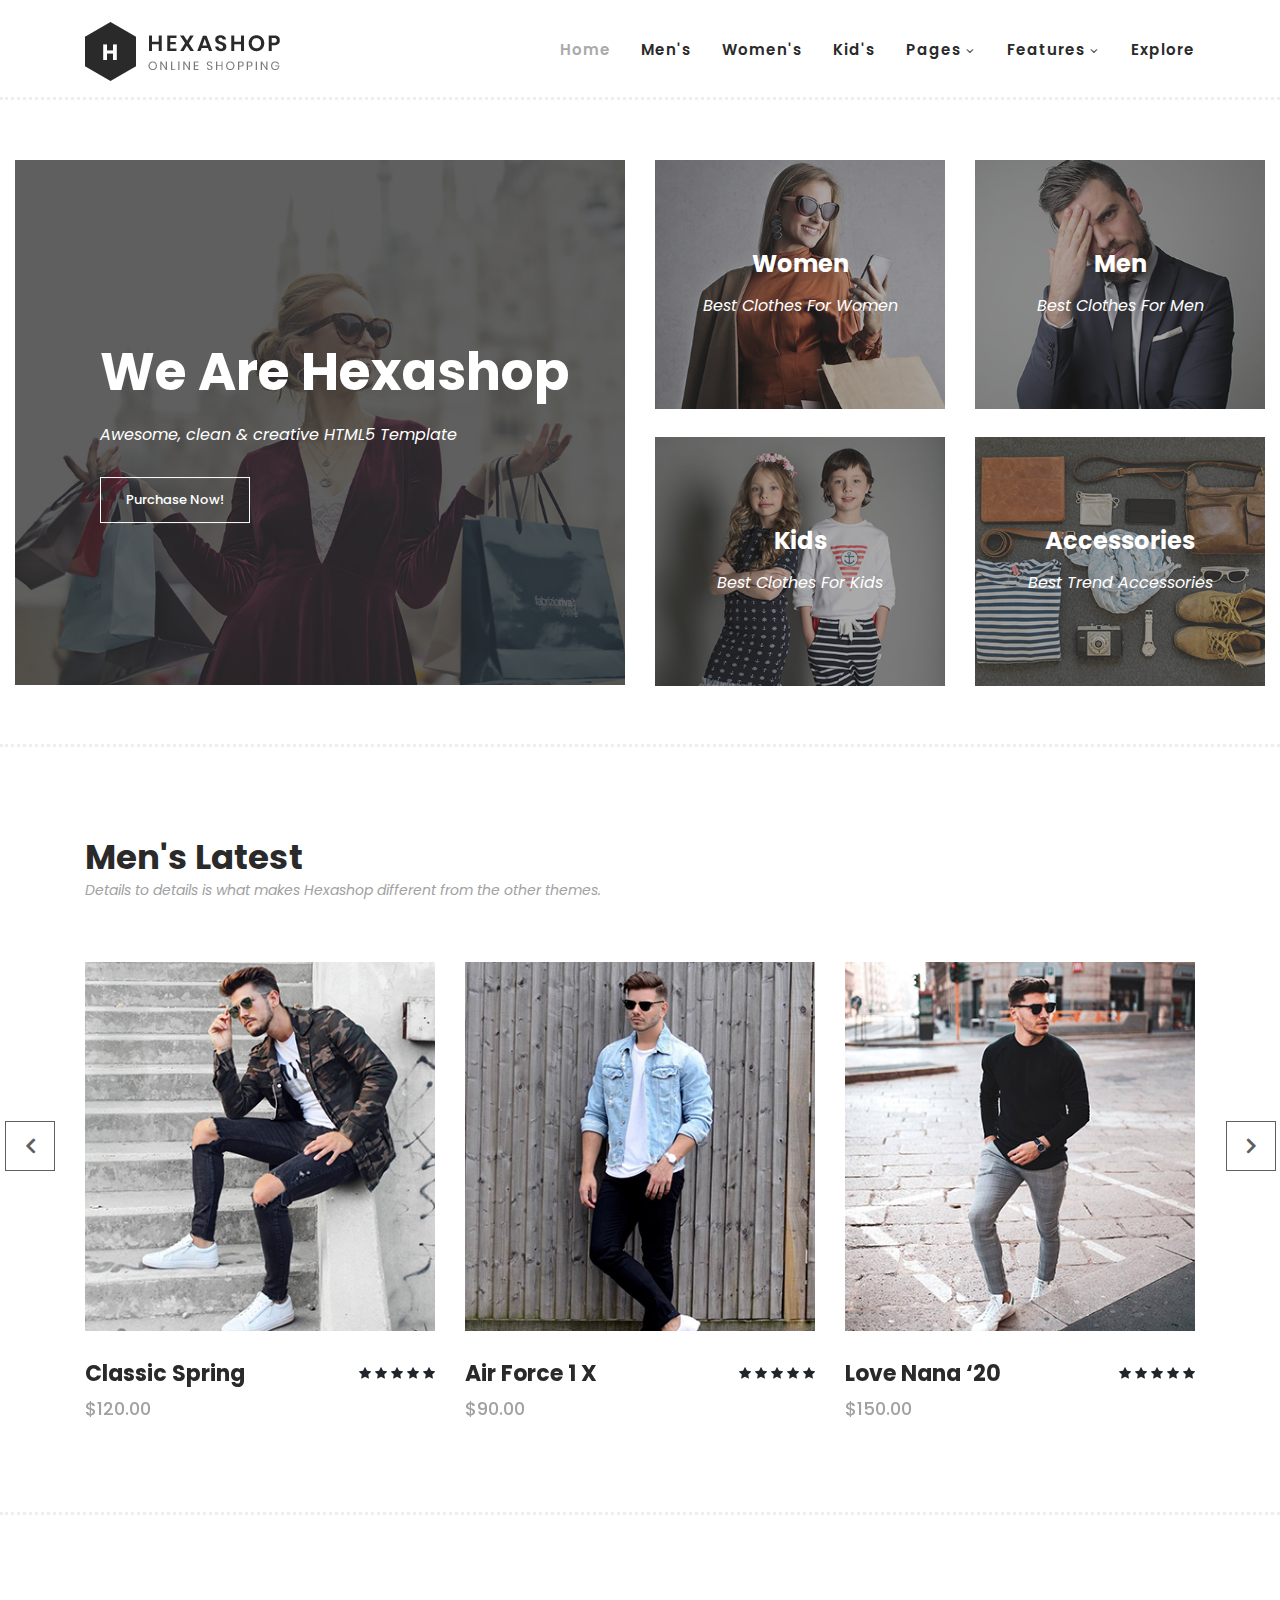
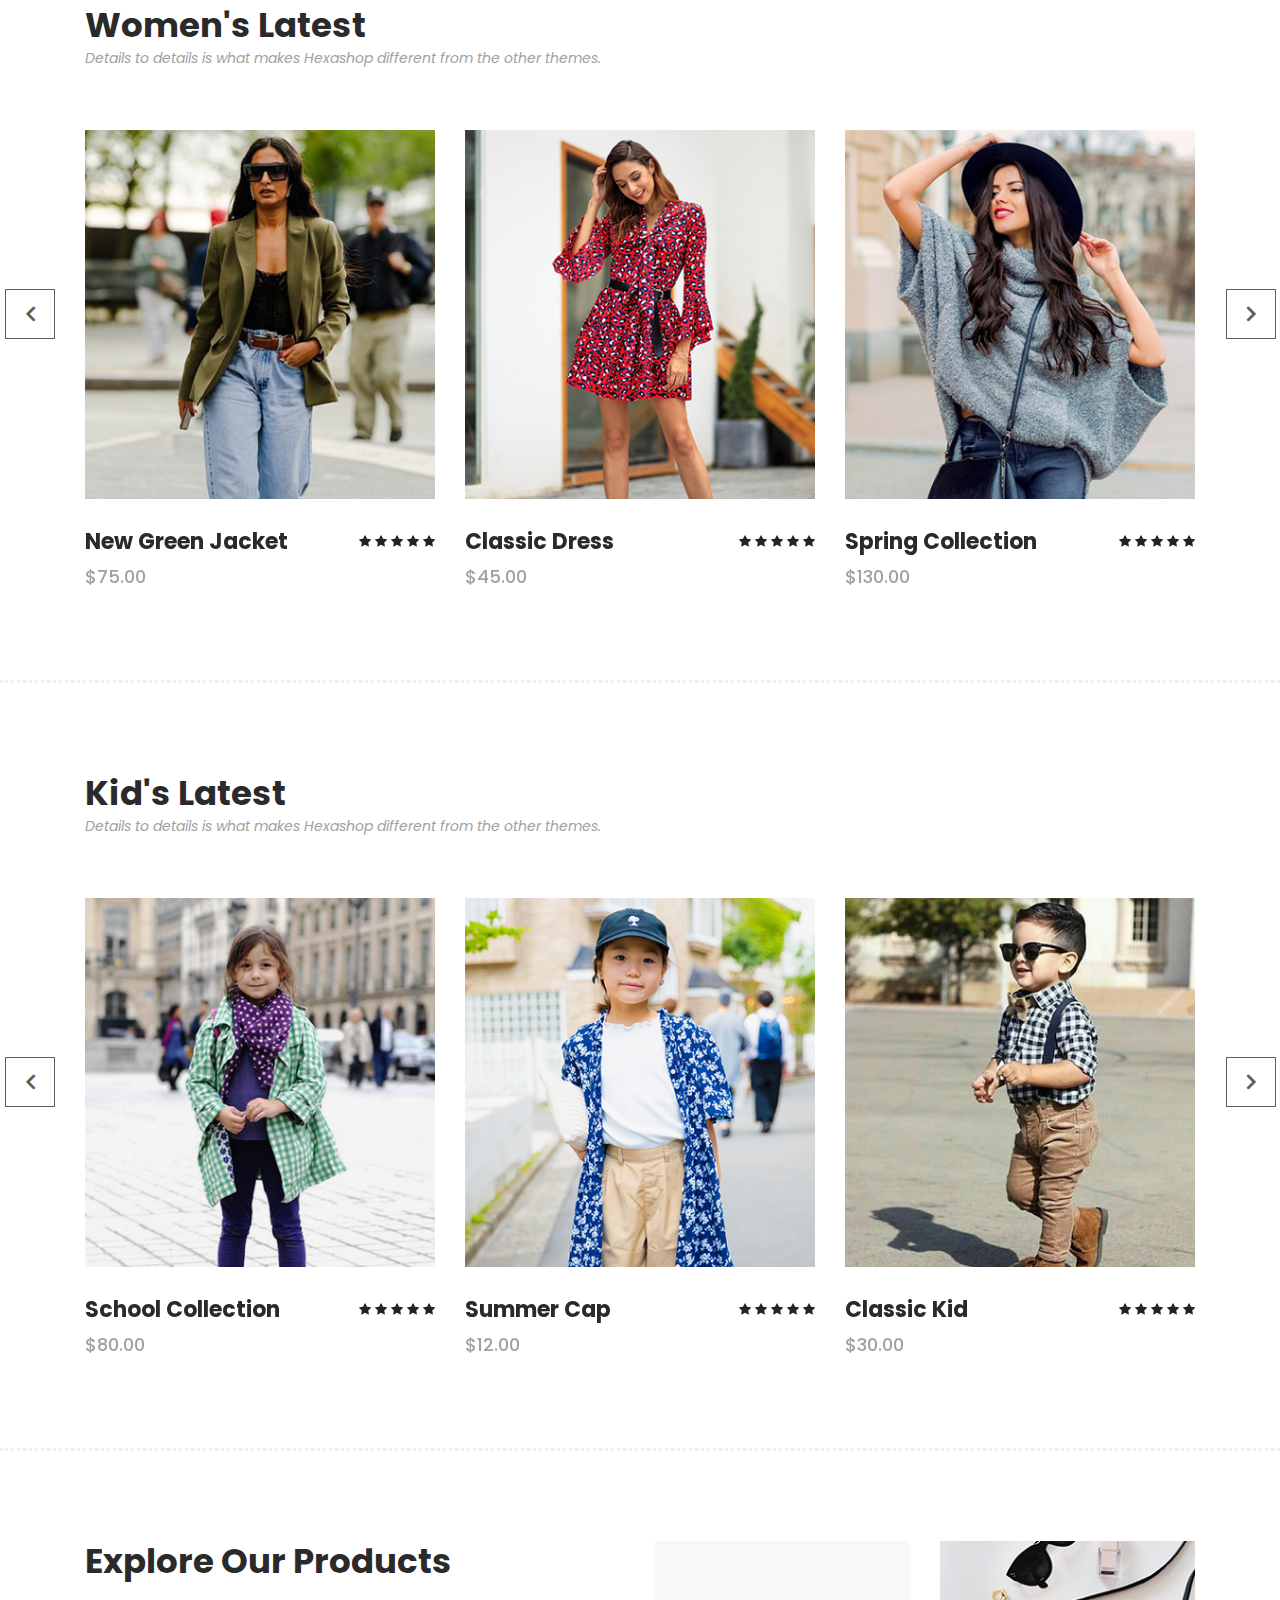
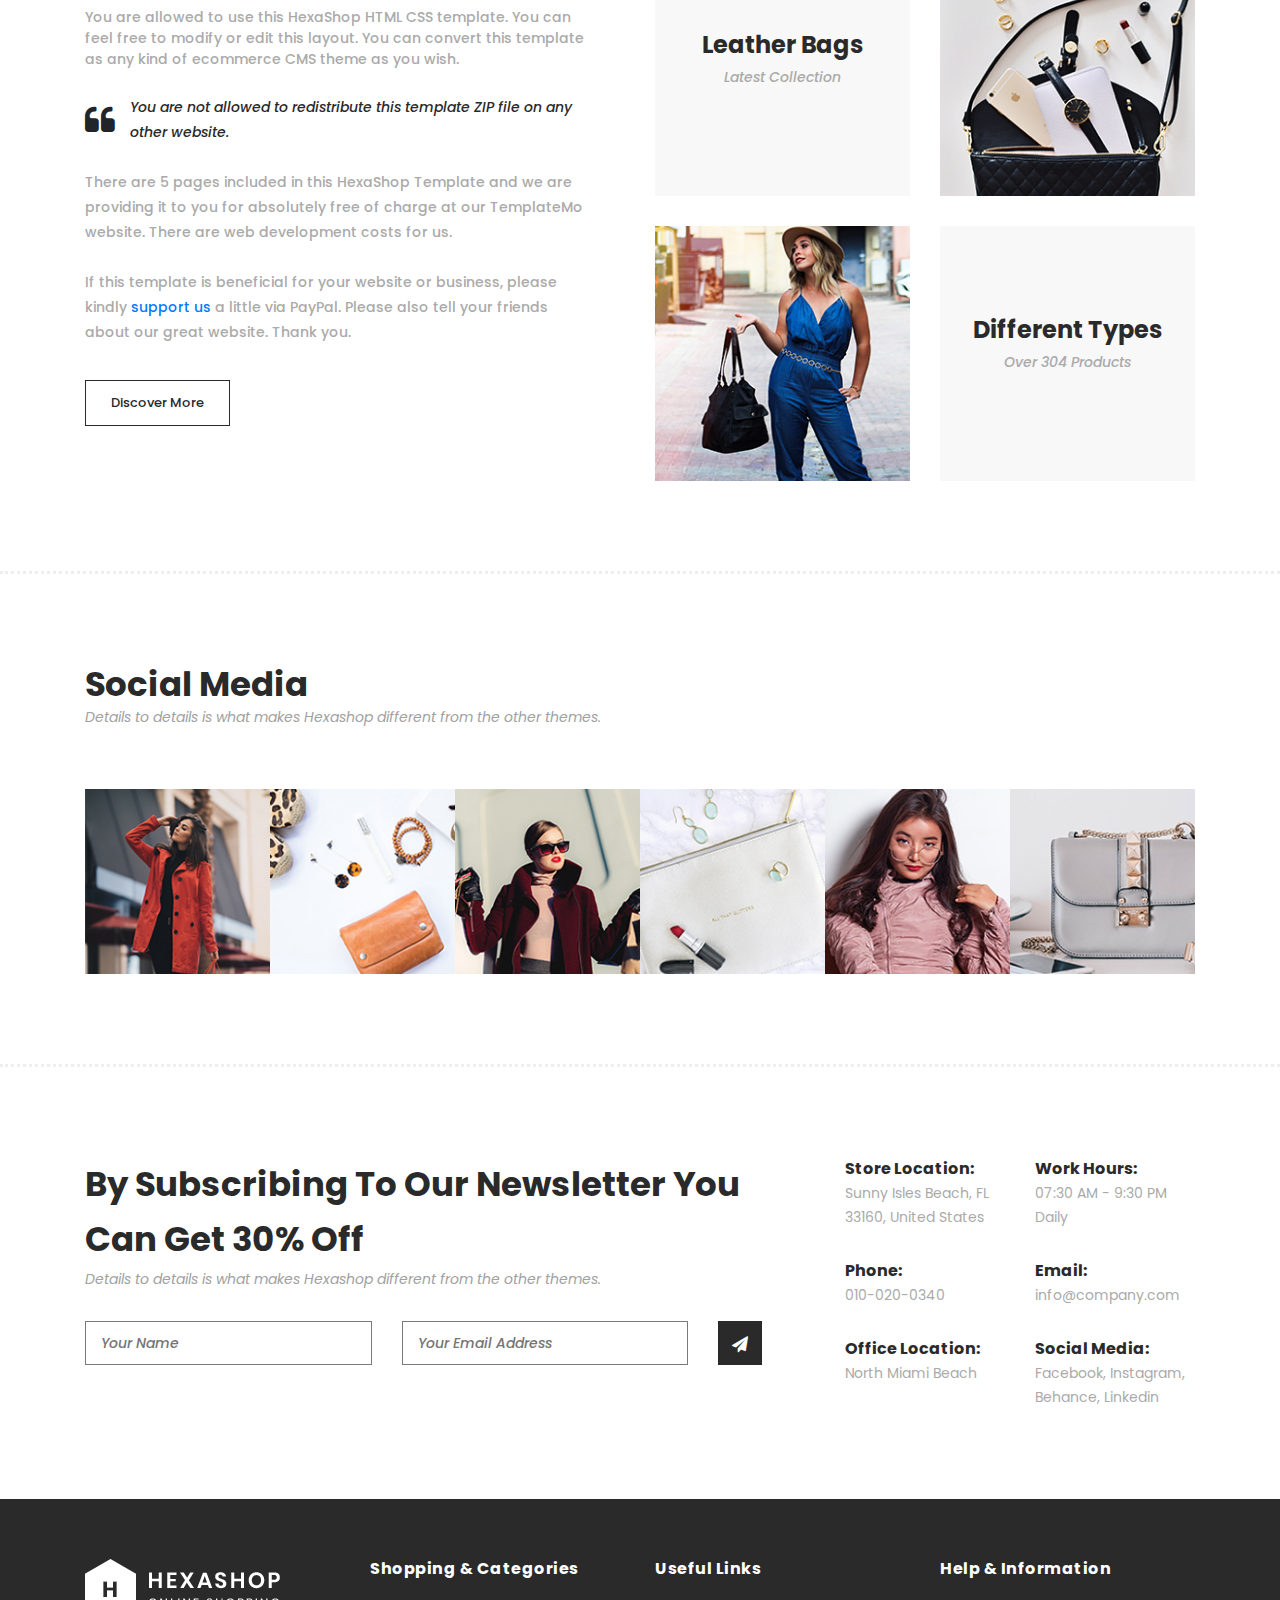
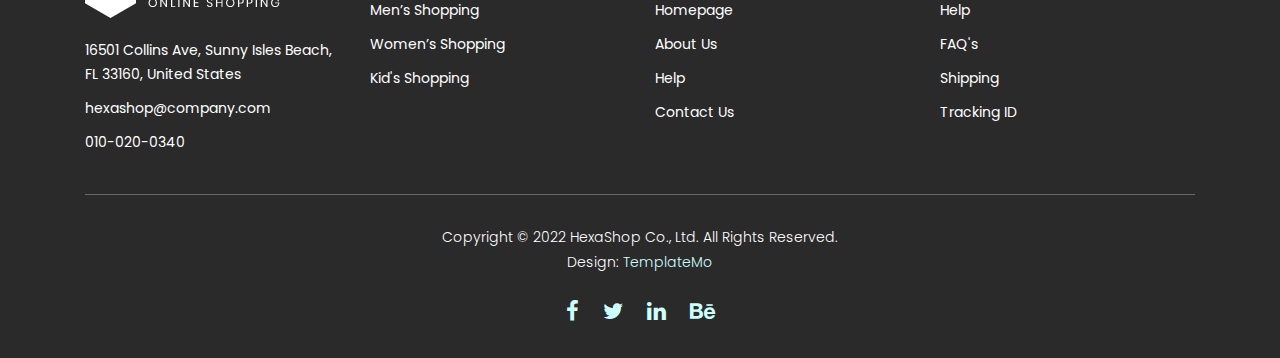
==== templates/index.html @ 91d358ad "ADD FILE FIRST" ====
<!DOCTYPE html>
<html lang="en">

    <head>

    <meta charset="utf-8">
    <meta name="viewport" content="width=device-width, initial-scale=1, shrink-to-fit=no">
    <meta name="description" content="">
    <meta name="author" content="">
    <link href="https://fonts.googleapis.com/css?family=Poppins:100,200,300,400,500,600,700,800,900&display=swap" rel="stylesheet">

    <title>Hexashop Ecommerce HTML CSS Template</title>


    <!-- Additional CSS Files -->
    <link rel="stylesheet" type="text/css" href="assets/css/bootstrap.min.css">

    <link rel="stylesheet" type="text/css" href="assets/css/font-awesome.css">

    <link rel="stylesheet" href="assets/css/templatemo-hexashop.css">

    <link rel="stylesheet" href="assets/css/owl-carousel.css">
    <link rel="stylesheet" href="assets/css/lightbox.css">

    </head>
    
    <body>
    
    <!-- ***** Preloader Start ***** -->
    <div id="preloader">
        <div class="jumper">
            <div></div>
            <div></div>
            <div></div>
        </div>
    </div>  
    <!-- ***** Preloader End ***** -->
    
    
    <!-- ***** Header Area Start ***** -->
    <header class="header-area header-sticky">
        <div class="container">
            <div class="row">
                <div class="col-12">
                    <nav class="main-nav">
                        <!-- ***** Logo Start ***** -->
                        <a href="index.html" class="logo">
                            <img src="assets/images/logo.png">
                        </a>
                        <!-- ***** Logo End ***** -->
                        <!-- ***** Menu Start ***** -->
                        <ul class="nav">
                            <li class="scroll-to-section"><a href="#top" class="active">Home</a></li>
                            <li class="scroll-to-section"><a href="#men">Men's</a></li>
                            <li class="scroll-to-section"><a href="#women">Women's</a></li>
                            <li class="scroll-to-section"><a href="#kids">Kid's</a></li>
                            <li class="submenu">
                                <a href="javascript:;">Pages</a>
                                <ul>
                                    <li><a href="about.html">About Us</a></li>
                                    <li><a href="products.html">Products</a></li>
                                    <li><a href="single-product.html">Single Product</a></li>
                                    <li><a href="contact.html">Contact Us</a></li>
                                </ul>
                            </li>
                            <li class="submenu">
                                <a href="javascript:;">Features</a>
                                <ul>
                                    <li><a href="#">Features Page 1</a></li>
                                    <li><a href="#">Features Page 2</a></li>
                                    <li><a href="#">Features Page 3</a></li>
                                    <li><a rel="nofollow" href="https://templatemo.com/page/4" target="_blank">Template Page 4</a></li>
                                </ul>
                            </li>
                            <li class="scroll-to-section"><a href="#explore">Explore</a></li>
                        </ul>        
                        <a class='menu-trigger'>
                            <span>Menu</span>
                        </a>
                        <!-- ***** Menu End ***** -->
                    </nav>
                </div>
            </div>
        </div>
    </header>
    <!-- ***** Header Area End ***** -->

    <!-- ***** Main Banner Area Start ***** -->
    <div class="main-banner" id="top">
        <div class="container-fluid">
            <div class="row">
                <div class="col-lg-6">
                    <div class="left-content">
                        <div class="thumb">
                            <div class="inner-content">
                                <h4>We Are Hexashop</h4>
                                <span>Awesome, clean &amp; creative HTML5 Template</span>
                                <div class="main-border-button">
                                    <a href="#">Purchase Now!</a>
                                </div>
                            </div>
                            <img src="assets/images/left-banner-image.jpg" alt="">
                        </div>
                    </div>
                </div>
                <div class="col-lg-6">
                    <div class="right-content">
                        <div class="row">
                            <div class="col-lg-6">
                                <div class="right-first-image">
                                    <div class="thumb">
                                        <div class="inner-content">
                                            <h4>Women</h4>
                                            <span>Best Clothes For Women</span>
                                        </div>
                                        <div class="hover-content">
                                            <div class="inner">
                                                <h4>Women</h4>
                                                <p>Lorem ipsum dolor sit amet, conservisii ctetur adipiscing elit incid.</p>
                                                <div class="main-border-button">
                                                    <a href="#">Discover More</a>
                                                </div>
                                            </div>
                                        </div>
                                        <img src="assets/images/baner-right-image-01.jpg">
                                    </div>
                                </div>
                            </div>
                            <div class="col-lg-6">
                                <div class="right-first-image">
                                    <div class="thumb">
                                        <div class="inner-content">
                                            <h4>Men</h4>
                                            <span>Best Clothes For Men</span>
                                        </div>
                                        <div class="hover-content">
                                            <div class="inner">
                                                <h4>Men</h4>
                                                <p>Lorem ipsum dolor sit amet, conservisii ctetur adipiscing elit incid.</p>
                                                <div class="main-border-button">
                                                    <a href="#">Discover More</a>
                                                </div>
                                            </div>
                                        </div>
                                        <img src="assets/images/baner-right-image-02.jpg">
                                    </div>
                                </div>
                            </div>
                            <div class="col-lg-6">
                                <div class="right-first-image">
                                    <div class="thumb">
                                        <div class="inner-content">
                                            <h4>Kids</h4>
                                            <span>Best Clothes For Kids</span>
                                        </div>
                                        <div class="hover-content">
                                            <div class="inner">
                                                <h4>Kids</h4>
                                                <p>Lorem ipsum dolor sit amet, conservisii ctetur adipiscing elit incid.</p>
                                                <div class="main-border-button">
                                                    <a href="#">Discover More</a>
                                                </div>
                                            </div>
                                        </div>
                                        <img src="assets/images/baner-right-image-03.jpg">
                                    </div>
                                </div>
                            </div>
                            <div class="col-lg-6">
                                <div class="right-first-image">
                                    <div class="thumb">
                                        <div class="inner-content">
                                            <h4>Accessories</h4>
                                            <span>Best Trend Accessories</span>
                                        </div>
                                        <div class="hover-content">
                                            <div class="inner">
                                                <h4>Accessories</h4>
                                                <p>Lorem ipsum dolor sit amet, conservisii ctetur adipiscing elit incid.</p>
                                                <div class="main-border-button">
                                                    <a href="#">Discover More</a>
                                                </div>
                                            </div>
                                        </div>
                                        <img src="assets/images/baner-right-image-04.jpg">
                                    </div>
                                </div>
                            </div>
                        </div>
                    </div>
                </div>
            </div>
        </div>
    </div>
    <!-- ***** Main Banner Area End ***** -->

    <!-- ***** Men Area Starts ***** -->
    <section class="section" id="men">
        <div class="container">
            <div class="row">
                <div class="col-lg-6">
                    <div class="section-heading">
                        <h2>Men's Latest</h2>
                        <span>Details to details is what makes Hexashop different from the other themes.</span>
                    </div>
                </div>
            </div>
        </div>
        <div class="container">
            <div class="row">
                <div class="col-lg-12">
                    <div class="men-item-carousel">
                        <div class="owl-men-item owl-carousel">
                            <div class="item">
                                <div class="thumb">
                                    <div class="hover-content">
                                        <ul>
                                            <li><a href="single-product.html"><i class="fa fa-eye"></i></a></li>
                                            <li><a href="single-product.html"><i class="fa fa-star"></i></a></li>
                                            <li><a href="single-product.html"><i class="fa fa-shopping-cart"></i></a></li>
                                        </ul>
                                    </div>
                                    <img src="assets/images/men-01.jpg" alt="">
                                </div>
                                <div class="down-content">
                                    <h4>Classic Spring</h4>
                                    <span>$120.00</span>
                                    <ul class="stars">
                                        <li><i class="fa fa-star"></i></li>
                                        <li><i class="fa fa-star"></i></li>
                                        <li><i class="fa fa-star"></i></li>
                                        <li><i class="fa fa-star"></i></li>
                                        <li><i class="fa fa-star"></i></li>
                                    </ul>
                                </div>
                            </div>
                            <div class="item">
                                <div class="thumb">
                                    <div class="hover-content">
                                        <ul>
                                            <li><a href="single-product.html"><i class="fa fa-eye"></i></a></li>
                                            <li><a href="single-product.html"><i class="fa fa-star"></i></a></li>
                                            <li><a href="single-product.html"><i class="fa fa-shopping-cart"></i></a></li>
                                        </ul>
                                    </div>
                                    <img src="assets/images/men-02.jpg" alt="">
                                </div>
                                <div class="down-content">
                                    <h4>Air Force 1 X</h4>
                                    <span>$90.00</span>
                                    <ul class="stars">
                                        <li><i class="fa fa-star"></i></li>
                                        <li><i class="fa fa-star"></i></li>
                                        <li><i class="fa fa-star"></i></li>
                                        <li><i class="fa fa-star"></i></li>
                                        <li><i class="fa fa-star"></i></li>
                                    </ul>
                                </div>
                            </div>
                            <div class="item">
                                <div class="thumb">
                                    <div class="hover-content">
                                        <ul>
                                            <li><a href="single-product.html"><i class="fa fa-eye"></i></a></li>
                                            <li><a href="single-product.html"><i class="fa fa-star"></i></a></li>
                                            <li><a href="single-product.html"><i class="fa fa-shopping-cart"></i></a></li>
                                        </ul>
                                    </div>
                                    <img src="assets/images/men-03.jpg" alt="">
                                </div>
                                <div class="down-content">
                                    <h4>Love Nana ‘20</h4>
                                    <span>$150.00</span>
                                    <ul class="stars">
                                        <li><i class="fa fa-star"></i></li>
                                        <li><i class="fa fa-star"></i></li>
                                        <li><i class="fa fa-star"></i></li>
                                        <li><i class="fa fa-star"></i></li>
                                        <li><i class="fa fa-star"></i></li>
                                    </ul>
                                </div>
                            </div>
                            <div class="item">
                                <div class="thumb">
                                    <div class="hover-content">
                                        <ul>
                                            <li><a href="single-product.html"><i class="fa fa-eye"></i></a></li>
                                            <li><a href="single-product.html"><i class="fa fa-star"></i></a></li>
                                            <li><a href="single-product.html"><i class="fa fa-shopping-cart"></i></a></li>
                                        </ul>
                                    </div>
                                    <img src="assets/images/men-01.jpg" alt="">
                                </div>
                                <div class="down-content">
                                    <h4>Classic Spring</h4>
                                    <span>$120.00</span>
                                    <ul class="stars">
                                        <li><i class="fa fa-star"></i></li>
                                        <li><i class="fa fa-star"></i></li>
                                        <li><i class="fa fa-star"></i></li>
                                        <li><i class="fa fa-star"></i></li>
                                        <li><i class="fa fa-star"></i></li>
                                    </ul>
                                </div>
                            </div>
                        </div>
                    </div>
                </div>
            </div>
        </div>
    </section>
    <!-- ***** Men Area Ends ***** -->

    <!-- ***** Women Area Starts ***** -->
    <section class="section" id="women">
        <div class="container">
            <div class="row">
                <div class="col-lg-6">
                    <div class="section-heading">
                        <h2>Women's Latest</h2>
                        <span>Details to details is what makes Hexashop different from the other themes.</span>
                    </div>
                </div>
            </div>
        </div>
        <div class="container">
            <div class="row">
                <div class="col-lg-12">
                    <div class="women-item-carousel">
                        <div class="owl-women-item owl-carousel">
                            <div class="item">
                                <div class="thumb">
                                    <div class="hover-content">
                                        <ul>
                                            <li><a href="single-product.html"><i class="fa fa-eye"></i></a></li>
                                            <li><a href="single-product.html"><i class="fa fa-star"></i></a></li>
                                            <li><a href="single-product.html"><i class="fa fa-shopping-cart"></i></a></li>
                                        </ul>
                                    </div>
                                    <img src="assets/images/women-01.jpg" alt="">
                                </div>
                                <div class="down-content">
                                    <h4>New Green Jacket</h4>
                                    <span>$75.00</span>
                                    <ul class="stars">
                                        <li><i class="fa fa-star"></i></li>
                                        <li><i class="fa fa-star"></i></li>
                                        <li><i class="fa fa-star"></i></li>
                                        <li><i class="fa fa-star"></i></li>
                                        <li><i class="fa fa-star"></i></li>
                                    </ul>
                                </div>
                            </div>
                            <div class="item">
                                <div class="thumb">
                                    <div class="hover-content">
                                        <ul>
                                            <li><a href="single-product.html"><i class="fa fa-eye"></i></a></li>
                                            <li><a href="single-product.html"><i class="fa fa-star"></i></a></li>
                                            <li><a href="single-product.html"><i class="fa fa-shopping-cart"></i></a></li>
                                        </ul>
                                    </div>
                                    <img src="assets/images/women-02.jpg" alt="">
                                </div>
                                <div class="down-content">
                                    <h4>Classic Dress</h4>
                                    <span>$45.00</span>
                                    <ul class="stars">
                                        <li><i class="fa fa-star"></i></li>
                                        <li><i class="fa fa-star"></i></li>
                                        <li><i class="fa fa-star"></i></li>
                                        <li><i class="fa fa-star"></i></li>
                                        <li><i class="fa fa-star"></i></li>
                                    </ul>
                                </div>
                            </div>
                            <div class="item">
                                <div class="thumb">
                                    <div class="hover-content">
                                        <ul>
                                            <li><a href="single-product.html"><i class="fa fa-eye"></i></a></li>
                                            <li><a href="single-product.html"><i class="fa fa-star"></i></a></li>
                                            <li><a href="single-product.html"><i class="fa fa-shopping-cart"></i></a></li>
                                        </ul>
                                    </div>
                                    <img src="assets/images/women-03.jpg" alt="">
                                </div>
                                <div class="down-content">
                                    <h4>Spring Collection</h4>
                                    <span>$130.00</span>
                                    <ul class="stars">
                                        <li><i class="fa fa-star"></i></li>
                                        <li><i class="fa fa-star"></i></li>
                                        <li><i class="fa fa-star"></i></li>
                                        <li><i class="fa fa-star"></i></li>
                                        <li><i class="fa fa-star"></i></li>
                                    </ul>
                                </div>
                            </div>
                            <div class="item">
                                <div class="thumb">
                                    <div class="hover-content">
                                        <ul>
                                            <li><a href="single-product.html"><i class="fa fa-eye"></i></a></li>
                                            <li><a href="single-product.html"><i class="fa fa-star"></i></a></li>
                                            <li><a href="single-product.html"><i class="fa fa-shopping-cart"></i></a></li>
                                        </ul>
                                    </div>
                                    <img src="assets/images/women-01.jpg" alt="">
                                </div>
                                <div class="down-content">
                                    <h4>Classic Spring</h4>
                                    <span>$120.00</span>
                                    <ul class="stars">
                                        <li><i class="fa fa-star"></i></li>
                                        <li><i class="fa fa-star"></i></li>
                                        <li><i class="fa fa-star"></i></li>
                                        <li><i class="fa fa-star"></i></li>
                                        <li><i class="fa fa-star"></i></li>
                                    </ul>
                                </div>
                            </div>
                        </div>
                    </div>
                </div>
            </div>
        </div>
    </section>
    <!-- ***** Women Area Ends ***** -->

    <!-- ***** Kids Area Starts ***** -->
    <section class="section" id="kids">
        <div class="container">
            <div class="row">
                <div class="col-lg-6">
                    <div class="section-heading">
                        <h2>Kid's Latest</h2>
                        <span>Details to details is what makes Hexashop different from the other themes.</span>
                    </div>
                </div>
            </div>
        </div>
        <div class="container">
            <div class="row">
                <div class="col-lg-12">
                    <div class="kid-item-carousel">
                        <div class="owl-kid-item owl-carousel">
                            <div class="item">
                                <div class="thumb">
                                    <div class="hover-content">
                                        <ul>
                                            <li><a href="single-product.html"><i class="fa fa-eye"></i></a></li>
                                            <li><a href="single-product.html"><i class="fa fa-star"></i></a></li>
                                            <li><a href="single-product.html"><i class="fa fa-shopping-cart"></i></a></li>
                                        </ul>
                                    </div>
                                    <img src="assets/images/kid-01.jpg" alt="">
                                </div>
                                <div class="down-content">
                                    <h4>School Collection</h4>
                                    <span>$80.00</span>
                                    <ul class="stars">
                                        <li><i class="fa fa-star"></i></li>
                                        <li><i class="fa fa-star"></i></li>
                                        <li><i class="fa fa-star"></i></li>
                                        <li><i class="fa fa-star"></i></li>
                                        <li><i class="fa fa-star"></i></li>
                                    </ul>
                                </div>
                            </div>
                            <div class="item">
                                <div class="thumb">
                                    <div class="hover-content">
                                        <ul>
                                            <li><a href="single-product.html"><i class="fa fa-eye"></i></a></li>
                                            <li><a href="single-product.html"><i class="fa fa-star"></i></a></li>
                                            <li><a href="single-product.html"><i class="fa fa-shopping-cart"></i></a></li>
                                        </ul>
                                    </div>
                                    <img src="assets/images/kid-02.jpg" alt="">
                                </div>
                                <div class="down-content">
                                    <h4>Summer Cap</h4>
                                    <span>$12.00</span>
                                    <ul class="stars">
                                        <li><i class="fa fa-star"></i></li>
                                        <li><i class="fa fa-star"></i></li>
                                        <li><i class="fa fa-star"></i></li>
                                        <li><i class="fa fa-star"></i></li>
                                        <li><i class="fa fa-star"></i></li>
                                    </ul>
                                </div>
                            </div>
                            <div class="item">
                                <div class="thumb">
                                    <div class="hover-content">
                                        <ul>
                                            <li><a href="single-product.html"><i class="fa fa-eye"></i></a></li>
                                            <li><a href="single-product.html"><i class="fa fa-star"></i></a></li>
                                            <li><a href="single-product.html"><i class="fa fa-shopping-cart"></i></a></li>
                                        </ul>
                                    </div>
                                    <img src="assets/images/kid-03.jpg" alt="">
                                </div>
                                <div class="down-content">
                                    <h4>Classic Kid</h4>
                                    <span>$30.00</span>
                                    <ul class="stars">
                                        <li><i class="fa fa-star"></i></li>
                                        <li><i class="fa fa-star"></i></li>
                                        <li><i class="fa fa-star"></i></li>
                                        <li><i class="fa fa-star"></i></li>
                                        <li><i class="fa fa-star"></i></li>
                                    </ul>
                                </div>
                            </div>
                            <div class="item">
                                <div class="thumb">
                                    <div class="hover-content">
                                        <ul>
                                            <li><a href="single-product.html"><i class="fa fa-eye"></i></a></li>
                                            <li><a href="single-product.html"><i class="fa fa-star"></i></a></li>
                                            <li><a href="single-product.html"><i class="fa fa-shopping-cart"></i></a></li>
                                        </ul>
                                    </div>
                                    <img src="assets/images/kid-01.jpg" alt="">
                                </div>
                                <div class="down-content">
                                    <h4>Classic Spring</h4>
                                    <span>$120.00</span>
                                    <ul class="stars">
                                        <li><i class="fa fa-star"></i></li>
                                        <li><i class="fa fa-star"></i></li>
                                        <li><i class="fa fa-star"></i></li>
                                        <li><i class="fa fa-star"></i></li>
                                        <li><i class="fa fa-star"></i></li>
                                    </ul>
                                </div>
                            </div>
                        </div>
                    </div>
                </div>
            </div>
        </div>
    </section>
    <!-- ***** Kids Area Ends ***** -->

    <!-- ***** Explore Area Starts ***** -->
    <section class="section" id="explore">
        <div class="container">
            <div class="row">
                <div class="col-lg-6">
                    <div class="left-content">
                        <h2>Explore Our Products</h2>
                        <span>You are allowed to use this HexaShop HTML CSS template. You can feel free to modify or edit this layout. You can convert this template as any kind of ecommerce CMS theme as you wish.</span>
                        <div class="quote">
                            <i class="fa fa-quote-left"></i><p>You are not allowed to redistribute this template ZIP file on any other website.</p>
                        </div>
                        <p>There are 5 pages included in this HexaShop Template and we are providing it to you for absolutely free of charge at our TemplateMo website. There are web development costs for us.</p>
                        <p>If this template is beneficial for your website or business, please kindly <a rel="nofollow" href="https://paypal.me/templatemo" target="_blank">support us</a> a little via PayPal. Please also tell your friends about our great website. Thank you.</p>
                        <div class="main-border-button">
                            <a href="products.html">Discover More</a>
                        </div>
                    </div>
                </div>
                <div class="col-lg-6">
                    <div class="right-content">
                        <div class="row">
                            <div class="col-lg-6">
                                <div class="leather">
                                    <h4>Leather Bags</h4>
                                    <span>Latest Collection</span>
                                </div>
                            </div>
                            <div class="col-lg-6">
                                <div class="first-image">
                                    <img src="assets/images/explore-image-01.jpg" alt="">
                                </div>
                            </div>
                            <div class="col-lg-6">
                                <div class="second-image">
                                    <img src="assets/images/explore-image-02.jpg" alt="">
                                </div>
                            </div>
                            <div class="col-lg-6">
                                <div class="types">
                                    <h4>Different Types</h4>
                                    <span>Over 304 Products</span>
                                </div>
                            </div>
                        </div>
                    </div>
                </div>
            </div>
        </div>
    </section>
    <!-- ***** Explore Area Ends ***** -->

    <!-- ***** Social Area Starts ***** -->
    <section class="section" id="social">
        <div class="container">
            <div class="row">
                <div class="col-lg-12">
                    <div class="section-heading">
                        <h2>Social Media</h2>
                        <span>Details to details is what makes Hexashop different from the other themes.</span>
                    </div>
                </div>
            </div>
        </div>
        <div class="container">
            <div class="row images">
                <div class="col-2">
                    <div class="thumb">
                        <div class="icon">
                            <a href="http://instagram.com">
                                <h6>Fashion</h6>
                                <i class="fa fa-instagram"></i>
                            </a>
                        </div>
                        <img src="assets/images/instagram-01.jpg" alt="">
                    </div>
                </div>
                <div class="col-2">
                    <div class="thumb">
                        <div class="icon">
                            <a href="http://instagram.com">
                                <h6>New</h6>
                                <i class="fa fa-instagram"></i>
                            </a>
                        </div>
                        <img src="assets/images/instagram-02.jpg" alt="">
                    </div>
                </div>
                <div class="col-2">
                    <div class="thumb">
                        <div class="icon">
                            <a href="http://instagram.com">
                                <h6>Brand</h6>
                                <i class="fa fa-instagram"></i>
                            </a>
                        </div>
                        <img src="assets/images/instagram-03.jpg" alt="">
                    </div>
                </div>
                <div class="col-2">
                    <div class="thumb">
                        <div class="icon">
                            <a href="http://instagram.com">
                                <h6>Makeup</h6>
                                <i class="fa fa-instagram"></i>
                            </a>
                        </div>
                        <img src="assets/images/instagram-04.jpg" alt="">
                    </div>
                </div>
                <div class="col-2">
                    <div class="thumb">
                        <div class="icon">
                            <a href="http://instagram.com">
                                <h6>Leather</h6>
                                <i class="fa fa-instagram"></i>
                            </a>
                        </div>
                        <img src="assets/images/instagram-05.jpg" alt="">
                    </div>
                </div>
                <div class="col-2">
                    <div class="thumb">
                        <div class="icon">
                            <a href="http://instagram.com">
                                <h6>Bag</h6>
                                <i class="fa fa-instagram"></i>
                            </a>
                        </div>
                        <img src="assets/images/instagram-06.jpg" alt="">
                    </div>
                </div>
            </div>
        </div>
    </section>
    <!-- ***** Social Area Ends ***** -->

    <!-- ***** Subscribe Area Starts ***** -->
    <div class="subscribe">
        <div class="container">
            <div class="row">
                <div class="col-lg-8">
                    <div class="section-heading">
                        <h2>By Subscribing To Our Newsletter You Can Get 30% Off</h2>
                        <span>Details to details is what makes Hexashop different from the other themes.</span>
                    </div>
                    <form id="subscribe" action="" method="get">
                        <div class="row">
                          <div class="col-lg-5">
                            <fieldset>
                              <input name="name" type="text" id="name" placeholder="Your Name" required="">
                            </fieldset>
                          </div>
                          <div class="col-lg-5">
                            <fieldset>
                              <input name="email" type="text" id="email" pattern="[^ @]*@[^ @]*" placeholder="Your Email Address" required="">
                            </fieldset>
                          </div>
                          <div class="col-lg-2">
                            <fieldset>
                              <button type="submit" id="form-submit" class="main-dark-button"><i class="fa fa-paper-plane"></i></button>
                            </fieldset>
                          </div>
                        </div>
                    </form>
                </div>
                <div class="col-lg-4">
                    <div class="row">
                        <div class="col-6">
                            <ul>
                                <li>Store Location:<br><span>Sunny Isles Beach, FL 33160, United States</span></li>
                                <li>Phone:<br><span>010-020-0340</span></li>
                                <li>Office Location:<br><span>North Miami Beach</span></li>
                            </ul>
                        </div>
                        <div class="col-6">
                            <ul>
                                <li>Work Hours:<br><span>07:30 AM - 9:30 PM Daily</span></li>
                                <li>Email:<br><span>info@company.com</span></li>
                                <li>Social Media:<br><span><a href="#">Facebook</a>, <a href="#">Instagram</a>, <a href="#">Behance</a>, <a href="#">Linkedin</a></span></li>
                            </ul>
                        </div>
                    </div>
                </div>
            </div>
        </div>
    </div>
    <!-- ***** Subscribe Area Ends ***** -->
    
    <!-- ***** Footer Start ***** -->
    <footer>
        <div class="container">
            <div class="row">
                <div class="col-lg-3">
                    <div class="first-item">
                        <div class="logo">
                            <img src="assets/images/white-logo.png" alt="hexashop ecommerce templatemo">
                        </div>
                        <ul>
                            <li><a href="#">16501 Collins Ave, Sunny Isles Beach, FL 33160, United States</a></li>
                            <li><a href="#">hexashop@company.com</a></li>
                            <li><a href="#">010-020-0340</a></li>
                        </ul>
                    </div>
                </div>
                <div class="col-lg-3">
                    <h4>Shopping &amp; Categories</h4>
                    <ul>
                        <li><a href="#">Men’s Shopping</a></li>
                        <li><a href="#">Women’s Shopping</a></li>
                        <li><a href="#">Kid's Shopping</a></li>
                    </ul>
                </div>
                <div class="col-lg-3">
                    <h4>Useful Links</h4>
                    <ul>
                        <li><a href="#">Homepage</a></li>
                        <li><a href="#">About Us</a></li>
                        <li><a href="#">Help</a></li>
                        <li><a href="#">Contact Us</a></li>
                    </ul>
                </div>
                <div class="col-lg-3">
                    <h4>Help &amp; Information</h4>
                    <ul>
                        <li><a href="#">Help</a></li>
                        <li><a href="#">FAQ's</a></li>
                        <li><a href="#">Shipping</a></li>
                        <li><a href="#">Tracking ID</a></li>
                    </ul>
                </div>
                <div class="col-lg-12">
                    <div class="under-footer">
                        <p>Copyright © 2022 HexaShop Co., Ltd. All Rights Reserved. 
                        
                        <br>Design: <a href="https://templatemo.com" target="_parent" title="free css templates">TemplateMo</a></p>
                        <ul>
                            <li><a href="#"><i class="fa fa-facebook"></i></a></li>
                            <li><a href="#"><i class="fa fa-twitter"></i></a></li>
                            <li><a href="#"><i class="fa fa-linkedin"></i></a></li>
                            <li><a href="#"><i class="fa fa-behance"></i></a></li>
                        </ul>
                    </div>
                </div>
            </div>
        </div>
    </footer>
    

    <!-- jQuery -->
    <script src="assets/js/jquery-2.1.0.min.js"></script>

    <!-- Bootstrap -->
    <script src="assets/js/popper.js"></script>
    <script src="assets/js/bootstrap.min.js"></script>

    <!-- Plugins -->
    <script src="assets/js/owl-carousel.js"></script>
    <script src="assets/js/accordions.js"></script>
    <script src="assets/js/datepicker.js"></script>
    <script src="assets/js/scrollreveal.min.js"></script>
    <script src="assets/js/waypoints.min.js"></script>
    <script src="assets/js/jquery.counterup.min.js"></script>
    <script src="assets/js/imgfix.min.js"></script> 
    <script src="assets/js/slick.js"></script> 
    <script src="assets/js/lightbox.js"></script> 
    <script src="assets/js/isotope.js"></script> 
    
    <!-- Global Init -->
    <script src="assets/js/custom.js"></script>

    <script>

        $(function() {
            var selectedClass = "";
            $("p").click(function(){
            selectedClass = $(this).attr("data-rel");
            $("#portfolio").fadeTo(50, 0.1);
                $("#portfolio div").not("."+selectedClass).fadeOut();
            setTimeout(function() {
              $("."+selectedClass).fadeIn();
              $("#portfolio").fadeTo(50, 1);
            }, 500);
                
            });
        });

    </script>

  </body>
</html>
---- templates/assets/css/templatemo-hexashop.css ----
/*

TemplateMo 571 Hexashop

https://templatemo.com/tm-571-hexashop

*/

/* ---------------------------------------------
Table of contents
------------------------------------------------
01. font & reset css
02. reset
03. global styles
04. header
05. banner
06. features
07. testimonials
08. contact
09. footer
10. preloader
11. search
12. portfolio

--------------------------------------------- */
/* 
---------------------------------------------
font & reset css
--------------------------------------------- 
*/
@import url("https://fonts.googleapis.com/css?family=Poppins:100,200,300,400,500,600,700,800,900");
/* 
---------------------------------------------
reset
--------------------------------------------- 
*/
html, body, div, span, applet, object, iframe, h1, h2, h3, h4, h5, h6, p, blockquote, div
pre, a, abbr, acronym, address, big, cite, code, del, dfn, em, font, img, ins, kbd, q,
s, samp, small, strike, strong, sub, sup, tt, var, b, u, i, center, dl, dt, dd, ol, ul, li,
figure, header, nav, section, article, aside, footer, figcaption {
  margin: 0;
  padding: 0;
  border: 0;
  outline: 0;
}

.clearfix:after {
  content: ".";
  display: block;
  clear: both;
  visibility: hidden;
  line-height: 0;
  height: 0;
}

.clearfix {
  display: inline-block;
}

html[xmlns] .clearfix {
  display: block;
}

* html .clearfix {
  height: 1%;
}

ul, li {
  padding: 0;
  margin: 0;
  list-style: none;
}

header, nav, section, article, aside, footer, hgroup {
  display: block;
}

* {
  box-sizing: border-box;
}

html, body {
  font-family: 'Poppins', sans-serif;
  font-weight: 400;
  background-color: #fff;
  font-size: 16px;
  -ms-text-size-adjust: 100%;
  -webkit-font-smoothing: antialiased;
  -moz-osx-font-smoothing: grayscale;
}

a {
  text-decoration: none !important;
}

h1, h2, h3, h4, h5, h6 {
  margin-top: 0px;
  margin-bottom: 0px;
}

ul {
  margin-bottom: 0px;
}

p {
  font-size: 14px;
  line-height: 25px;
  color: #2a2a2a;
}

/* 
---------------------------------------------
global styles
--------------------------------------------- 
*/
html,
body {
  background: #fff;
  font-family: 'Poppins', sans-serif;
}

::selection {
  background: #2a2a2a;
  color: #fff;
}

::-moz-selection {
  background: #2a2a2a;
  color: #fff;
}

@media (max-width: 991px) {
  html, body {
    overflow-x: hidden;
  }
  .mobile-top-fix {
    margin-top: 30px;
    margin-bottom: 0px;
  }
  .mobile-bottom-fix {
    margin-bottom: 30px;
  }
  .mobile-bottom-fix-big {
    margin-bottom: 60px;
  }
}

.main-border-button a {
  font-size: 13px;
  color: #fff;
  border: 1px solid #fff;
  padding: 12px 25px;
  display: inline-block;
  font-weight: 500;
  transition: all .3s;
}

.main-border-button a:hover {
  background-color: #fff;
  color: #2a2a2a;
}

.main-white-button a {
  font-size: 13px;
  color: #2a2a2a;
  background-color: #fff;
  padding: 12px 25px;
  display: inline-block;
  border-radius: 3px;
  font-weight: 600;
  transition: all .3s;
}

.main-white-button a:hover {
  opacity: 0.9;
}

.main-text-button a {
  font-size: 13px;
  color: #fff;
  font-weight: 600;
  transition: all .3s;
}

.main-text-button a:hover {
  opacity: 0.9;
}

.section-heading h2 {
  font-size: 34px;
  font-weight: 700;
  color: #2a2a2a;
}

.section-heading span {
  font-size: 14px;
  color: #a1a1a1;
  font-style: italic;
  font-weight: 400;
}



/* 
---------------------------------------------
header
--------------------------------------------- 
*/

.background-header {
  border-bottom: none !important;
  background-color: #fff;
  height: 80px!important;
  position: fixed!important;
  top: 0px;
  left: 0px;
  right: 0px;
  box-shadow: 0px 0px 10px rgba(0,0,0,0.15)!important;
}

.background-header .logo,
.background-header .main-nav .nav li a {
  color: #1e1e1e!important;
}

.background-header .main-nav .nav li:hover a {
  color: #2a2a2a!important;
}

.background-header .nav li a.active {
  color: #2a2a2a!important;
}

.header-area {
  border-bottom: 3px dotted #eee;
  box-shadow: none;
  background-color: #fff;
  position: absolute;
  top: 0px;
  left: 0px;
  right: 0px;
  z-index: 100;
  height: 100px;
  -webkit-transition: all .5s ease 0s;
  -moz-transition: all .5s ease 0s;
  -o-transition: all .5s ease 0s;
  transition: all .5s ease 0s;
}

.header-area .main-nav {
  min-height: 80px;
  background: transparent;
}

.header-area .main-nav .logo {
  line-height: 100px;
  color: #fff;
  font-size: 28px;
  font-weight: 700;
  text-transform: uppercase;
  letter-spacing: 2px;
  float: left;
  -webkit-transition: all 0.3s ease 0s;
  -moz-transition: all 0.3s ease 0s;
  -o-transition: all 0.3s ease 0s;
  transition: all 0.3s ease 0s;
}

.background-header .main-nav .logo {
  line-height: 75px;
}

.background-header .nav {
  margin-top: 20px !important;
}

.header-area .main-nav .nav {
  float: right;
  margin-top: 30px;
  margin-right: 0px;
  background-color: transparent;
  -webkit-transition: all 0.3s ease 0s;
  -moz-transition: all 0.3s ease 0s;
  -o-transition: all 0.3s ease 0s;
  transition: all 0.3s ease 0s;
  position: relative;
  z-index: 999;
}

.header-area .main-nav .nav li {
  padding-left: 15px;
  padding-right: 15px;
}

.header-area .main-nav .nav li:last-child {
  padding-right: 0px;
}

.header-area .main-nav .nav li a {
  display: block;
  font-weight: 600;
  font-size: 15px;
  color: #2a2a2a;
  text-transform: capitalize;
  -webkit-transition: all 0.3s ease 0s;
  -moz-transition: all 0.3s ease 0s;
  -o-transition: all 0.3s ease 0s;
  transition: all 0.3s ease 0s;
  height: 40px;
  line-height: 40px;
  border: transparent;
  letter-spacing: 1px;
}

.header-area .main-nav .nav li a {
  color: #2a2a2a;
}

.header-area .main-nav .nav li:hover a,
.header-area .main-nav .nav li a.active {
  color: #aaa!important;
}

.background-header .main-nav .nav li:hover a,
.background-header .main-nav .nav li a.active {
  color: #aaa!important;
  opacity: 1;
}

.header-area .main-nav .nav li.submenu {
  position: relative;
  padding-right: 30px;
}

.header-area .main-nav .nav li.submenu:after {
  font-family: FontAwesome;
  content: "\f107";
  font-size: 12px;
  color: #2a2a2a;
  position: absolute;
  right: 18px;
  top: 12px;
}

.background-header .main-nav .nav li.submenu:after {
  color: #2a2a2a;
}

.header-area .main-nav .nav li.submenu ul {
  position: absolute;
  width: 200px;
  box-shadow: 0 2px 28px 0 rgba(0, 0, 0, 0.06);
  overflow: hidden;
  top: 50px;
  opacity: 0;
  transform: translateY(+2em);
  visibility: hidden;
  z-index: -1;
  transition: all 0.3s ease-in-out 0s, visibility 0s linear 0.3s, z-index 0s linear 0.01s;
}

.header-area .main-nav .nav li.submenu ul li {
  margin-left: 0px;
  padding-left: 0px;
  padding-right: 0px;
}

.header-area .main-nav .nav li.submenu ul li a {
  opacity: 1;
  display: block;
  background: #f7f7f7;
  color: #2a2a2a!important;
  padding-left: 20px;
  height: 40px;
  line-height: 40px;
  -webkit-transition: all 0.3s ease 0s;
  -moz-transition: all 0.3s ease 0s;
  -o-transition: all 0.3s ease 0s;
  transition: all 0.3s ease 0s;
  position: relative;
  font-size: 13px;
  font-weight: 400;
  border-bottom: 1px solid #eee;
}

.header-area .main-nav .nav li.submenu ul li a:hover {
  background: #fff;
  color: #aaa!important;
  padding-left: 25px;
}

.header-area .main-nav .nav li.submenu ul li a:hover:before {
  width: 3px;
}

.header-area .main-nav .nav li.submenu:hover ul {
  visibility: visible;
  opacity: 1;
  z-index: 1;
  transform: translateY(0%);
  transition-delay: 0s, 0s, 0.3s;
}

.header-area .main-nav .menu-trigger {
  cursor: pointer;
  display: block;
  position: absolute;
  top: 33px;
  width: 32px;
  height: 40px;
  text-indent: -9999em;
  z-index: 99;
  right: 40px;
  display: none;
}

.background-header .main-nav .menu-trigger {
  top: 23px;
}

.header-area .main-nav .menu-trigger span,
.header-area .main-nav .menu-trigger span:before,
.header-area .main-nav .menu-trigger span:after {
  -moz-transition: all 0.4s;
  -o-transition: all 0.4s;
  -webkit-transition: all 0.4s;
  transition: all 0.4s;
  background-color: #1e1e1e;
  display: block;
  position: absolute;
  width: 30px;
  height: 2px;
  left: 0;
}

.background-header .main-nav .menu-trigger span,
.background-header .main-nav .menu-trigger span:before,
.background-header .main-nav .menu-trigger span:after {
  background-color: #1e1e1e;
}

.header-area .main-nav .menu-trigger span:before,
.header-area .main-nav .menu-trigger span:after {
  -moz-transition: all 0.4s;
  -o-transition: all 0.4s;
  -webkit-transition: all 0.4s;
  transition: all 0.4s;
  background-color: #1e1e1e;
  display: block;
  position: absolute;
  width: 30px;
  height: 2px;
  left: 0;
  width: 75%;
}

.background-header .main-nav .menu-trigger span:before,
.background-header .main-nav .menu-trigger span:after {
  background-color: #1e1e1e;
}

.header-area .main-nav .menu-trigger span:before,
.header-area .main-nav .menu-trigger span:after {
  content: "";
}

.header-area .main-nav .menu-trigger span {
  top: 16px;
}

.header-area .main-nav .menu-trigger span:before {
  -moz-transform-origin: 33% 100%;
  -ms-transform-origin: 33% 100%;
  -webkit-transform-origin: 33% 100%;
  transform-origin: 33% 100%;
  top: -10px;
  z-index: 10;
}

.header-area .main-nav .menu-trigger span:after {
  -moz-transform-origin: 33% 0;
  -ms-transform-origin: 33% 0;
  -webkit-transform-origin: 33% 0;
  transform-origin: 33% 0;
  top: 10px;
}

.header-area .main-nav .menu-trigger.active span,
.header-area .main-nav .menu-trigger.active span:before,
.header-area .main-nav .menu-trigger.active span:after {
  background-color: transparent;
  width: 100%;
}

.header-area .main-nav .menu-trigger.active span:before {
  -moz-transform: translateY(6px) translateX(1px) rotate(45deg);
  -ms-transform: translateY(6px) translateX(1px) rotate(45deg);
  -webkit-transform: translateY(6px) translateX(1px) rotate(45deg);
  transform: translateY(6px) translateX(1px) rotate(45deg);
  background-color: #1e1e1e;
}

.background-header .main-nav .menu-trigger.active span:before {
  background-color: #1e1e1e;
}

.header-area .main-nav .menu-trigger.active span:after {
  -moz-transform: translateY(-6px) translateX(1px) rotate(-45deg);
  -ms-transform: translateY(-6px) translateX(1px) rotate(-45deg);
  -webkit-transform: translateY(-6px) translateX(1px) rotate(-45deg);
  transform: translateY(-6px) translateX(1px) rotate(-45deg);
  background-color: #1e1e1e;
}

.background-header .main-nav .menu-trigger.active span:after {
  background-color: #1e1e1e;
}

.header-area.header-sticky {
  min-height: 80px;
}

.header-area .nav {
  margin-top: 30px;
}

.header-area.header-sticky .nav li a.active {
  color: #aaa;
}

@media (max-width: 1200px) {
  .header-area .main-nav .nav li {
    padding-left: 12px;
    padding-right: 12px;
  }
  .header-area .main-nav:before {
    display: none;
  }
}

@media (max-width: 767px) {
  .header-area .main-nav .logo {
    color: #1e1e1e;
  }
  .header-area.header-sticky .nav li a:hover,
  .header-area.header-sticky .nav li a.active {
    color: #aaa!important;
    opacity: 1;
  }
  .header-area.header-sticky .nav li.search-icon a {
    width: 100%;
  }
  .header-area {
    background-color: #f7f7f7;
    padding: 0px 15px;
    height: 100px;
    box-shadow: none;
    text-align: center;
  }
  .header-area .container {
    padding: 0px;
  }
  .header-area .logo {
    margin-left: 30px;
  }
  .header-area .menu-trigger {
    display: block !important;
  }
  .header-area .main-nav {
    overflow: hidden;
  }
  .header-area .main-nav .nav {
    float: none;
    width: 100%;
    display: none;
    -webkit-transition: all 0s ease 0s;
    -moz-transition: all 0s ease 0s;
    -o-transition: all 0s ease 0s;
    transition: all 0s ease 0s;
    margin-left: 0px;
  }
  .header-area .main-nav .nav li:first-child {
    border-top: 1px solid #eee;
  }
  .header-area.header-sticky .nav {
    margin-top: 100px !important;
  }
  .header-area .main-nav .nav li {
    width: 100%;
    background: #fff;
    border-bottom: 1px solid #eee;
    padding-left: 0px !important;
    padding-right: 0px !important;
  }
  .header-area .main-nav .nav li a {
    height: 50px !important;
    line-height: 50px !important;
    padding: 0px !important;
    border: none !important;
    background: #f7f7f7 !important;
    color: #191a20 !important;
  }
  .header-area .main-nav .nav li a:hover {
    background: #eee !important;
    color: #aaa!important;
  }
  .header-area .main-nav .nav li.submenu ul {
    position: relative;
    visibility: inherit;
    opacity: 1;
    z-index: 1;
    transform: translateY(0%);
    transition-delay: 0s, 0s, 0.3s;
    top: 0px;
    width: 100%;
    box-shadow: none;
    height: 0px;
  }
  .header-area .main-nav .nav li.submenu ul li a {
    font-size: 12px;
    font-weight: 400;
  }
  .header-area .main-nav .nav li.submenu ul li a:hover:before {
    width: 0px;
  }
  .header-area .main-nav .nav li.submenu ul.active {
    height: auto !important;
  }
  .header-area .main-nav .nav li.submenu:after {
    color: #3B566E;
    right: 25px;
    font-size: 14px;
    top: 15px;
  }
  .header-area .main-nav .nav li.submenu:hover ul, .header-area .main-nav .nav li.submenu:focus ul {
    height: 0px;
  }
}

@media (min-width: 767px) {
  .header-area .main-nav .nav {
    display: flex !important;
  }
}


/* 
---------------------------------------------
banner
--------------------------------------------- 
*/

.main-banner {
  border-bottom: 3px dotted #eee;
  padding-top: 160px;
  padding-bottom: 30px;
}

.main-banner .left-content .thumb img {
  width: 100%;
  overflow: hidden;
}

.main-banner .left-content .inner-content {
  position: absolute;
  left: 100px;
  top: 50%;
  transform: translateY(-50%);
}

.main-banner .left-content .inner-content h4 {
  color: #fff;
  margin-top: -10px;
  font-size: 52px;
  font-weight: 700;
  margin-bottom: 20px;
}

.main-banner .left-content .inner-content span {
  font-size: 16px;
  color: #fff;
  font-weight: 400;
  font-style: italic;
  display: block;
  margin-bottom: 30px;
}

.main-banner .right-content .right-first-image {
  margin-bottom: 28.5px;
}

.main-banner .right-content .right-first-image .thumb {
  position: relative;
  text-align: center;
}

.main-banner .right-content .right-first-image .thumb img {
  width: 100%;
  overflow: hidden;
}

.main-banner .right-content .right-first-image .thumb .inner-content {
  position: absolute;
  top: 50%;
  transform: translateY(-50%);
  width: 100%;
  text-align: center;
}

.main-banner .right-content .right-first-image .thumb .inner-content h4 {
  color: #fff;
  font-size: 24px;
  font-weight: 700;
  margin-bottom: 15px;
}

.main-banner .right-content .right-first-image .thumb .inner-content span {
  font-size: 16px;
  color: #fff;
  font-style: italic;
}

.main-banner .right-content .right-first-image .thumb .hover-content {
  position: absolute;
  top: 15px;
  right: 15px;
  left: 15px;
  bottom: 15px;
  text-align: center;
  background-color: rgba(42,42,42,.97);
  opacity: 0;
  visibility: hidden;
  transition: all 0.5s;
}

.main-banner .right-content .right-first-image .thumb:hover .hover-content {
  opacity: 1;
  visibility: visible;
}

.main-banner .right-content .right-first-image .thumb .hover-content .inner {
  position: absolute;
  top: 50%;
  left: 50%;
  transform: translate(-50%, -50%);
  width: 100%;
}

.main-banner .right-content .right-first-image .thumb .hover-content h4 {
  color: #fff;
  font-size: 24px;
  font-weight: 700;
  margin-bottom: 15px;
}

.main-banner .right-content .right-first-image .thumb .hover-content p {
  color: #fff;
  padding: 0px 20px;
  margin-bottom: 20px;
}



/*
---------------------------------------------
Men
---------------------------------------------
*/

#men {
  padding-top: 90px;
  padding-bottom: 90px;
  border-bottom: 3px dotted #eee;
}

#men .section-heading {
  margin-bottom: 60px;
}

#men .item .down-content {
  padding-top: 30px;
  position: relative;
  z-index: 3;
  background-color: #fff;
}

#men .item .down-content h4 {
  font-size: 22px;
  color: #2a2a2a;
  font-weight: 700;
  margin-bottom: 8px;
}

#men .item .down-content span {
  font-size: 18px;
  color: #a1a1a1;
  font-weight: 500;
  display: block;
}

#men .item .down-content ul.stars {
  position: absolute;
  right: 0;
  top: 30px;
}

#men .item .down-content ul.stars li {
  display: inline;
  font-size: 13px;
}

#men .item .thumb .hover-content {
  position: absolute;
  z-index: 2;
  text-align: center;
  bottom: -60px;
  width: 100%;
  opacity: 0;
  visibility: hidden;
  transition: all .5s;
}

#men .item .thumb:hover .hover-content {
  bottom: 30px;
  opacity: 1;
  visibility: visible;
}

#men .item .thumb {
  position: relative;
}

#men .item .thumb .hover-content ul li {
  display: inline;
  margin: 0px 10px;
}

#men .item .thumb .hover-content ul li a {
  width: 50px;
  height: 50px;
  text-align: center;
  line-height: 50px;
  display: inline-block;
  color: #2a2a2a;
  background-color: #fff;
}


#men .owl-nav {
  text-align: center;
  position: absolute;
  width: 100%;
  top: 40%;
  transform: translateY(-25px);
}

#men .owl-dots {
  display: none;
}
    
#men .owl-nav .owl-prev{
  position: absolute;
  left: -80px;
  outline: none;
}

#men .owl-nav .owl-prev span,
#men .owl-nav .owl-next span {
  opacity: 0;
}

#men .owl-nav .owl-prev:before {
  display: inline-block;
  font-family: 'FontAwesome';
  color: #2a2a2a;
  font-size: 25px;
  font-weight: 700;
  content: '\f104';
  width: 50px;
  height: 50px;
  background-color: transparent;
  line-height: 48px;
  border :1px solid #2a2a2a;
}

#men .owl-nav .owl-prev {
  opacity: 0.75;
  transition: all .5s;
}

#men .owl-nav .owl-prev:hover {
  opacity: 1;
}

#men .owl-nav .owl-next {
  opacity: 0.75;
  transition: all .5s;
}

#men .owl-nav .owl-next:hover {
  opacity: 1;
}

#men .owl-nav .owl-next{
  outline: none;
  position: absolute;
  right: -85px;
}

#men .owl-nav .owl-next:before {
  display: inline-block;
  font-family: 'FontAwesome';
  color: #2a2a2a;
  font-size: 25px;
  font-weight: 700;
  content: '\f105';
  width: 50px;
  height: 50px;
  background-color: transparent;
  line-height: 48px;
  border :1px solid #2a2a2a;
}


/*
---------------------------------------------
Women
---------------------------------------------
*/

#women {
  padding-top: 90px;
  padding-bottom: 90px;
  border-bottom: 3px dotted #eee;
}

#women .section-heading {
  margin-bottom: 60px;
}

#women .item .down-content {
  padding-top: 30px;
  position: relative;
  z-index: 3;
  background-color: #fff;
}

#women .item .down-content h4 {
  font-size: 22px;
  color: #2a2a2a;
  font-weight: 700;
  margin-bottom: 8px;
}

#women .item .down-content span {
  font-size: 18px;
  color: #a1a1a1;
  font-weight: 500;
  display: block;
}

#women .item .down-content ul.stars {
  position: absolute;
  right: 0;
  top: 30px;
}

#women .item .down-content ul.stars li {
  display: inline;
  font-size: 13px;
}

#women .item .thumb .hover-content {
  position: absolute;
  z-index: 2;
  text-align: center;
  bottom: -60px;
  width: 100%;
  opacity: 0;
  visibility: hidden;
  transition: all .5s;
}

#women .item .thumb:hover .hover-content {
  bottom: 30px;
  opacity: 1;
  visibility: visible;
}

#women .item .thumb {
  position: relative;
}

#women .item .thumb .hover-content ul li {
  display: inline;
  margin: 0px 10px;
}

#women .item .thumb .hover-content ul li a {
  width: 50px;
  height: 50px;
  text-align: center;
  line-height: 50px;
  display: inline-block;
  color: #2a2a2a;
  background-color: #fff;
}


#women .owl-nav {
  text-align: center;
  position: absolute;
  width: 100%;
  top: 40%;
  transform: translateY(-25px);
}

#women .owl-dots {
  display: none;
}
    
#women .owl-nav .owl-prev{
  position: absolute;
  left: -80px;
  outline: none;
}

#women .owl-nav .owl-prev span,
#women .owl-nav .owl-next span {
  opacity: 0;
}

#women .owl-nav .owl-prev:before {
  display: inline-block;
  font-family: 'FontAwesome';
  color: #2a2a2a;
  font-size: 25px;
  font-weight: 700;
  content: '\f104';
  width: 50px;
  height: 50px;
  background-color: transparent;
  line-height: 48px;
  border :1px solid #2a2a2a;
}

#women .owl-nav .owl-prev {
  opacity: 0.75;
  transition: all .5s;
}

#women .owl-nav .owl-prev:hover {
  opacity: 1;
}

#women .owl-nav .owl-next {
  opacity: 0.75;
  transition: all .5s;
}

#women .owl-nav .owl-next:hover {
  opacity: 1;
}

#women .owl-nav .owl-next{
  outline: none;
  position: absolute;
  right: -85px;
}

#women .owl-nav .owl-next:before {
  display: inline-block;
  font-family: 'FontAwesome';
  color: #2a2a2a;
  font-size: 25px;
  font-weight: 700;
  content: '\f105';
  width: 50px;
  height: 50px;
  background-color: transparent;
  line-height: 48px;
  border :1px solid #2a2a2a;
}

/*
---------------------------------------------
Kids
---------------------------------------------
*/

#kids {
  padding-top: 90px;
  padding-bottom: 90px;
  border-bottom: 3px dotted #eee;
}

#kids .section-heading {
  margin-bottom: 60px;
}

#kids .item .down-content {
  padding-top: 30px;
  position: relative;
  z-index: 3;
  background-color: #fff;
}

#kids .item .down-content h4 {
  font-size: 22px;
  color: #2a2a2a;
  font-weight: 700;
  margin-bottom: 8px;
}

#kids .item .down-content span {
  font-size: 18px;
  color: #a1a1a1;
  font-weight: 500;
  display: block;
}

#kids .item .down-content ul.stars {
  position: absolute;
  right: 0;
  top: 30px;
}

#kids .item .down-content ul.stars li {
  display: inline;
  font-size: 13px;
}

#kids .item .thumb .hover-content {
  position: absolute;
  z-index: 2;
  text-align: center;
  bottom: -60px;
  width: 100%;
  opacity: 0;
  visibility: hidden;
  transition: all .5s;
}

#kids .item .thumb:hover .hover-content {
  bottom: 30px;
  opacity: 1;
  visibility: visible;
}

#kids .item .thumb {
  position: relative;
}

#kids .item .thumb .hover-content ul li {
  display: inline;
  margin: 0px 10px;
}

#kids .item .thumb .hover-content ul li a {
  width: 50px;
  height: 50px;
  text-align: center;
  line-height: 50px;
  display: inline-block;
  color: #2a2a2a;
  background-color: #fff;
}


#kids .owl-nav {
  text-align: center;
  position: absolute;
  width: 100%;
  top: 40%;
  transform: translateY(-25px);
}

#kids .owl-dots {
  display: none;
}
    
#kids .owl-nav .owl-prev{
  position: absolute;
  left: -80px;
  outline: none;
}

#kids .owl-nav .owl-prev span,
#kids .owl-nav .owl-next span {
  opacity: 0;
}

#kids .owl-nav .owl-prev:before {
  display: inline-block;
  font-family: 'FontAwesome';
  color: #2a2a2a;
  font-size: 25px;
  font-weight: 700;
  content: '\f104';
  width: 50px;
  height: 50px;
  background-color: transparent;
  line-height: 48px;
  border :1px solid #2a2a2a;
}

#kids .owl-nav .owl-prev {
  opacity: 0.75;
  transition: all .5s;
}

#kids .owl-nav .owl-prev:hover {
  opacity: 1;
}

#kids .owl-nav .owl-next {
  opacity: 0.75;
  transition: all .5s;
}

#kids .owl-nav .owl-next:hover {
  opacity: 1;
}

#kids .owl-nav .owl-next{
  outline: none;
  position: absolute;
  right: -85px;
}

#kids .owl-nav .owl-next:before {
  display: inline-block;
  font-family: 'FontAwesome';
  color: #2a2a2a;
  font-size: 25px;
  font-weight: 700;
  content: '\f105';
  width: 50px;
  height: 50px;
  background-color: transparent;
  line-height: 48px;
  border :1px solid #2a2a2a;
}


/*
---------------------------------------------
Explore
---------------------------------------------
*/

#explore {
  padding-top: 90px;
  padding-bottom: 90px;
  border-bottom: 3px dotted #eee;
}

#explore .left-content {
  margin-right: 30px;
}

#explore .left-content h2 {
  font-size: 34px;
  font-weight: 700;
  color: #2a2a2a;
}

#explore .left-content span {
  font-size: 14px;
  color: #aaaaaa;
  font-weight: 500;
  display: block;
  margin-top: 25px;
}

#explore .left-content .quote {
  margin-top: 25px;
}

#explore .left-content .quote i {
  float: left;
  font-size: 32px;
  margin-right: 15px;
  margin-top: 10px;
}

#explore .left-content .quote p {
  font-style: italic;
  color: #2a2a2a;
  font-weight: 500;
}

#explore .left-content p {
  font-size: 14px;
  color: #aaaaaa;
  font-weight: 500;
  display: block;
  margin-top: 25px;
}

#explore .left-content .main-border-button a {
  color: #2a2a2a;
  border-color: #2a2a2a;
  margin-top: 35px;
}

#explore .left-content .main-border-button a:hover {
  background-color: #2a2a2a;
  color: #fff;
}

#explore img {
  width: 100%;
  overflow: hidden;
}

#explore .leather {
  margin-bottom: 30px;
}

#explore .first-image {
  margin-bottom: 30px;
}

#explore .leather,
#explore .types {
  min-height: 255px;
  background-color: #f8f8f8;
  text-align: center;
  width: 100%;
}

#explore .leather h4,
#explore .types h4 {
  font-size: 24px;
  font-weight: 700;
  color: #2a2a2a;
  padding-top: 90px;
  margin-bottom: 5px;
}

#explore .leather span,
#explore .types span {
  font-size: 14px;
  font-style: italic;
  color: #aaa;
  font-weight: 500;
}

/* 
---------------------------------------------
Social
--------------------------------------------- 
*/

#social {
  margin-top: 90px;
  padding-bottom: 90px;
  border-bottom: 3px dotted #eee;
}

#social .col-2 {
  padding-left: 0;
  padding-right: 0;
}

#social .images {
  margin-top: 60px;
  padding-left: 15px;
  padding-right: 15px;
}

#social .thumb {
  position: relative;
}

#social .thumb .icon {
  position: absolute;
  bottom: 0;
  left: 0;
  right: 0;
  top: 0;
  width: 100%;
  background-color: rgba(0,0,0,0.85);
  opacity: 0;
  visibility: hidden;
  transition: all .3s;
}

#social .thumb:hover .icon {
  opacity: 1;
  visibility: visible;
}

#social .thumb .icon h6 {
  color: #fff;
  position: absolute;
  font-size: 14px;
  bottom: 40px;
  font-weight: 400;
  left: 15px;
}

#social .thumb .icon i {
  color: #fff;
  position: absolute;
  bottom: 15px;
  left: 15px;
}

#social .thumb img {
  width: 100%;
  overflow: hidden;
}


/* 
---------------------------------------------
Subscribe
--------------------------------------------- 
*/

.subscribe {
  margin-top: 90px;
}

.subscribe .section-heading {
  margin-bottom: 30px;
}

.subscribe .section-heading h2 {
  line-height: 55px;
}

.subscribe form input {
  width: 100%;
  height: 44px;
  line-height: 44px;
  padding: 0px 15px;
  font-size: 14px;
  font-style: italic;
  font-weight: 500;
  color: #aaa;
  border-radius: 0px;
  border: 1px solid #7a7a7a;
  box-shadow: none;
}

.subscribe form input::focus {
  border-color: #2a2a2a;
  border-radius: 0px;
}

.subscribe form button {
  width: 44px;
  height: 44px;
  display: inline-block;
  text-align: center;
  line-height: 44px;
  background-color: #2a2a2a;
  box-shadow: none;
  border: 1px solid transparent;
  color: #fff;
  transition: all 0.3s;
}

.subscribe form button:hover {
  background-color: #fff;
  border: 1px solid #2a2a2a;
  color: #2a2a2a;
}

.subscribe ul li {
  margin-bottom: 30px;
  display: block;
}

.subscribe ul li {
  font-size: 16px;
  font-weight: 700;
  color: #2a2a2a;
}

.subscribe ul li span,
.subscribe ul li span a {
  font-size: 14px;
  font-weight: 400;
  color: #aaa;
}

.subscribe ul li span a:hover {
  color: #2a2a2a;
}


/* 
---------------------------------------------
footer
--------------------------------------------- 
*/

footer {
  margin-top: 60px;
  padding: 60px 0px 30px 0px;
  background-color: #2a2a2a;
}

footer .logo {
  margin-bottom: 20px;
}

footer ul li {
  display: block;
  margin-bottom: 10px;
}

footer ul li a {
  font-size: 14px;
  color: #fff;
  transition: all .3s;
}

footer ul li a:hover {
  color: #aaa;
}

footer h4 {
  letter-spacing: 0.5px;
  font-size: 16px;
  color: #fff;
  font-weight: 700;
  margin-bottom: 20px;
}

footer .under-footer {
  margin-top: 30px;
  padding-top: 30px;
  text-align: center;
  border-top: 1px solid rgba(250,250,250,0.3);
}

footer .under-footer ul {
  margin-top: 20px;
}

footer .under-footer ul li {
  display: inline-block;
  margin: 0px 10px;
}

footer .under-footer ul li a {
  font-size: 22px;
}

footer .under-footer p {
  color: #fff;
  font-size: 14px;
  font-weight: 300;
}

footer .under-footer a {
  color: #cff;
}

footer .under-footer a:hover {
  color: #c66;
}


/* 
---------------------------------------------
Products Page
--------------------------------------------- 
*/

.page-heading {
  margin-top: 160px;
  margin-bottom: 30px;
  background-image: url(../images/products-page-heading.jpg);
  background-position: center center;
  background-size: cover;
  background-repeat: no-repeat;
}

.page-heading .inner-content {
  padding: 150px 0px;
  text-align: center;
}

.page-heading .inner-content h2 {
  font-size: 52px;
  color: #fff;
  font-weight: 700;
  margin-bottom: 15px;
}

.page-heading .inner-content span {
  font-size: 16px;
  font-weight: 500;
  color: #fff;
  font-style: italic;
}

#products .section-heading {
  text-align: center;
  margin-bottom: 60px;
  margin-top: 80px;
}

#products .item {
  margin-bottom: 30px;
}

#products .item .thumb img {
  width: 100%;
  overflow: hidden;
}

#products .item .down-content {
  padding-top: 20px;
  position: relative;
  z-index: 3;
  background-color: #fff;
}

#products .item .down-content h4 {
  font-size: 22px;
  color: #2a2a2a;
  font-weight: 700;
  margin-bottom: 8px;
}

#products .item .down-content span {
  font-size: 18px;
  color: #a1a1a1;
  font-weight: 500;
  display: block;
}

#products .item .down-content ul.stars {
  position: absolute;
  right: 0;
  top: 20px;
}

#products .item .down-content ul.stars li {
  display: inline;
  font-size: 13px;
}

#products .item .thumb .hover-content {
  position: absolute;
  z-index: 2;
  text-align: center;
  bottom: -60px;
  width: 100%;
  opacity: 0;
  visibility: hidden;
  transition: all .5s;
}

#products .item .thumb:hover .hover-content {
  bottom: 30px;
  opacity: 1;
  visibility: visible;
}

#products .item .thumb {
  position: relative;
}

#products .item .thumb .hover-content ul li {
  display: inline;
  margin: 0px 10px;
}

#products .item .thumb .hover-content ul li a {
  width: 50px;
  height: 50px;
  text-align: center;
  line-height: 50px;
  display: inline-block;
  color: #2a2a2a;
  background-color: #fff;
}

#products .pagination {
  margin-top: 30px;
  margin-bottom: 40px;
}

#products .pagination ul {
  text-align: center;
  width: 100%;
}

#products .pagination ul li {
  display: inline;
  margin: 0px 5px;
}

#products .pagination ul li a {
  width: 44px;
  height: 44px;
  border: 1px solid #2a2a2a;
  display: inline-block;
  text-align: center;
  line-height: 44px;
  font-size: 14px;
  font-weight: 500;
  color: #2a2a2a;
}

#products .pagination ul li a:hover,
#products .pagination ul li.active a {
  background-color: #2a2a2a;
  color: #fff;
}



/* 
---------------------------------------------
Single Product Page
--------------------------------------------- 
*/

#product {
  margin-top: 80px;
}

#product .left-images img {
  width: 100%;
  overflow: hidden;
  margin-bottom: 30px;
}

#product .right-content {
  position: relative;
  z-index: 3;
  background-color: #fff;
}

#product .right-content h4 {
  font-size: 22px;
  color: #2a2a2a;
  font-weight: 700;
  margin-bottom: 0px;
}

#product .right-content span.price {
  font-size: 18px;
  color: #a1a1a1;
  font-weight: 500;
  display: block;
  margin-top: 5px;
  border-bottom: 1px solid #eee;
  padding-bottom: 20px;
}

#product .right-content ul.stars {
  position: absolute;
  right: 0;
  top: 0;
}

#product .right-content ul.stars li {
  display: inline;
  font-size: 13px;
}

#product .right-content span {
  font-size: 14px;
  color: #aaaaaa;
  font-weight: 500;
  display: block;
  margin-top: 25px;
}

#product .right-content .quote {
  margin-top: 25px;
}

#product .right-content .quote i {
  float: left;
  font-size: 32px;
  margin-right: 15px;
  margin-top: 10px;
}

#product .right-content .quote p {
  font-style: italic;
  color: #2a2a2a;
  font-weight: 500;
}

#product .right-content p {
  font-size: 14px;
  color: #aaaaaa;
  font-weight: 500;
  display: block;
  margin-top: 25px;
}

.quantity-content {
  margin-top: 30px;
  padding-top: 30px;
  border-top: 1px solid #eee;
  border-bottom: 1px solid #eee;
  width: 100%;
  padding-bottom: 30px;
  margin-bottom: 30px;
}

.quantity-content .left-content {
  float: left;
  margin-right: 30px;
}

.quantity-content .right-content {
  text-align: right;
}

.quantity-content .left-content h6 {
  padding-top: 7px;
  font-size: 20px;
  font-weight: 700;
  color: #aaa;
  position: relative;
  z-index: 11;
}

.total h4 {
  float: left;
  font-size: 20px;
  margin-top: 10px;
  color: #aaa!important;
}

.total .main-border-button {
  text-align: right;
}

.total .main-border-button a {
  border-color: #2a2a2a;
  color: #2a2a2a;
}

.total .main-border-button a:hover {
  color: #fff;
  background-color: #2a2a2a;
}

.quantity {
  display: inline-block; }
 
 .quantity .input-text.qty {
  width: 35px;
  height: 39px;
  padding: 0 5px;
  text-align: center;
  background-color: transparent;
  border: 1px solid #efefef;
 }
 
 .quantity.buttons_added {
  text-align: left;
  position: relative;
  white-space: nowrap;
  vertical-align: top; }
 
 .quantity.buttons_added input {
  display: inline-block;
  margin: 0;
  vertical-align: top;
  box-shadow: none;
 }
 
 .quantity.buttons_added .minus,
 .quantity.buttons_added .plus {
  padding: 7px 10px 8px;
  height: 39px;
  background-color: #ffffff;
  border: 1px solid #efefef;
  cursor:pointer;}
 
 .quantity.buttons_added .minus {
  border-right: 0; }
 
 .quantity.buttons_added .plus {
  border-left: 0; }
 
 .quantity.buttons_added .minus:hover,
 .quantity.buttons_added .plus:hover {
  background: #eeeeee; }
 
 .quantity input::-webkit-outer-spin-button,
 .quantity input::-webkit-inner-spin-button {
  -webkit-appearance: none;
  -moz-appearance: none;
  margin: 0; }
  
  .quantity.buttons_added .minus:focus,
 .quantity.buttons_added .plus:focus {
  outline: none; }



/* 
---------------------------------------------
About Us Page
--------------------------------------------- 
*/

.about-page-heading {
  margin-top: 160px;
  margin-bottom: 30px;
  background-image: url(../images/about-us-page-heading.jpg);
  background-position: center center;
  background-size: cover;
  background-repeat: no-repeat;
}

.about-us {
  margin-top: 80px;
}

.about-us .left-image img {
  width: 100%;
  overflow: hidden;
}

.about-us .right-content {
  margin-left: 30px;
}

.about-us .right-content h4 {
  font-size: 34px;
  font-weight: 700;
  color: #2a2a2a;
}

.about-us .right-content span {
  font-size: 14px;
  color: #aaaaaa;
  font-weight: 500;
  display: block;
  margin-top: 25px;
}

.about-us .right-content .quote {
  margin-top: 25px;
}

.about-us .right-content .quote i {
  float: left;
  font-size: 32px;
  margin-right: 15px;
  margin-top: 10px;
}

.about-us .right-content .quote p {
  font-style: italic;
  color: #2a2a2a;
  font-weight: 500;
}

.about-us .right-content p {
  font-size: 14px;
  color: #aaaaaa;
  font-weight: 500;
  display: block;
  margin-top: 25px;
}

.about-us .right-content ul {
  border-top: 3px dotted #eee;
  margin-top: 30px;
  padding-top: 30px;
}

.about-us .right-content ul li {
  display: inline-block;
  margin-right: 5px;
}

.about-us .right-content ul li a {
  width: 44px;
  height: 44px;
  background-color: #2a2a2a;
  color: #fff;
  display: inline-block;
  text-align: center;
  line-height: 44px;
  border-radius: 50%;
  transition: all .5s;
}

.about-us .right-content ul li a:hover {
  background-color: #eee;
  color: #2a2a2a;
}

.our-team {
  margin-top: 100px;
  padding-top: 90px;
  padding-bottom: 90px;
  border-top: 3px dotted #eee;
}

.our-team .section-heading {
  margin-bottom: 60px;
  text-align: center;
}

.our-team .section-heading h2 {
  margin-bottom: 10px;
}

.our-team .team-item .thumb {
  position: relative;
}

.our-team .team-item .thumb img {
  width: 100%;
  overflow: hidden;
}

.our-team .team-item .thumb .hover-effect {
  position: absolute;
  background-color: rgba(0,0,0,0.9);
  width: 100%;
  text-align: center;
  top: 0;
  bottom: 0;
  opacity: 0;
  visibility: hidden;
  transition: all .3s;
}

.our-team .team-item .thumb:hover .hover-effect {
  opacity: 1;
  visibility: visible;
}

.our-team .team-item .thumb .hover-effect .inner-content {
  position: absolute;
  top: 50%;
  text-align: center;
  width: 100%;
  transform: translateY(-22px);
}

.our-team .team-item .thumb .hover-effect .inner-content ul li {
  display: inline-block;
  margin: 0px 5px;
}

.our-team .team-item .thumb .hover-effect .inner-content ul li a {
  width: 44px;
  height: 44px;
  background-color: #fff;
  color: #2a2a2a;
  display: inline-block;
  text-align: center;
  line-height: 44px;
  border-radius: 50%;
  transition: all .3s;
}

.our-team .team-item .thumb .hover-effect .inner-content ul li a:hover {
  background-color: #2a2a2a;
  color: #fff;
}

.our-team .team-item .down-content {
  text-align: center;
  padding-top: 25px;
}

.our-team .team-item .down-content h4 {
  font-size: 24px;
  color: #2a2a2a;
  font-weight: 700;
  margin-bottom: 5px;
}

.our-team .team-item .down-content span {
  font-size: 14px;
  color: #a1a1a1;
  font-weight: 500;
  display: block;
  font-style: italic;
}

.our-services {
  padding-top: 90px;
  padding-bottom: 90px;
  border-top: 3px dotted #eee;
  border-bottom: 3px dotted #eee;
}

.our-services .section-heading {
  margin-bottom: 60px;
  text-align: center;
}

.our-services .section-heading h2 {
  margin-bottom: 10px;
}

.our-services .service-item {
  padding: 30px;
  box-shadow: 0px 0px 15px rgba(0,0,0,0.10);
  text-align: center;
}

.our-services .service-item img {
  width: 100%;
  overflow: hidden;
}

.our-services .service-item h4 {
  font-size: 24px;
  font-weight: 700;
  color: #2a2a2a;
  margin-bottom: 20px;
}

.our-services .service-item p {
  margin-bottom: 25px;
}



/* 
---------------------------------------------
contact Us Page
--------------------------------------------- 
*/

.contact-us {
  margin-top: 90px;
  border-bottom: 3px dotted #eee;
  padding-bottom: 90px;
}

.contact-us .section-heading {
  margin-bottom: 40px;
}

.contact-us #map {
  margin-right: 30px;
}

.contact-us form input {
  width: 100%;
  height: 44px;
  line-height: 44px;
  padding: 0px 15px;
  font-size: 14px;
  font-style: italic;
  font-weight: 500;
  color: #aaa;
  border-radius: 0px;
  border: 1px solid #7a7a7a;
  box-shadow: none;
}

.contact-us form input::focus {
  border-color: #2a2a2a;
  border-radius: 0px;
}

.contact-us form textarea {
  width: 100%;
  height: 140px;
  min-height: 120px;
  max-height: 200px;
  margin-top: 30px;
  margin-bottom: 25px;
  line-height: 44px;
  padding: 0px 15px;
  font-size: 14px;
  font-style: italic;
  font-weight: 500;
  color: #aaa;
  border-radius: 0px;
  border: 1px solid #7a7a7a;
  box-shadow: none;
}

.contact-us form textarea::focus {
  border-color: #2a2a2a;
  border-radius: 0px;
}

.contact-us form button {
  width: 44px;
  height: 44px;
  display: inline-block;
  text-align: center;
  line-height: 44px;
  background-color: #2a2a2a;
  box-shadow: none;
  border: 1px solid transparent;
  color: #fff;
  transition: all 0.3s;
}

.contact-us form button:hover {
  background-color: #fff;
  border: 1px solid #2a2a2a;
  color: #2a2a2a;
}


/* 
---------------------------------------------
responsive
--------------------------------------------- 
*/

@media (max-width: 1200px) {
  .main-banner .right-content .right-first-image .thumb .hover-content p {
    display: none;
  }
}

@media (max-width: 992px) {
  .main-banner .right-content .right-first-image .thumb .hover-content p {
    display: block;
  }
  .header-area .main-nav .nav li.submenu:after {
    right: 3px;
  }
  .header-area .main-nav .nav li.submenu {
    padding-right: 15px;
  }
  .header-area .main-nav .nav li {
    padding-right: 5px;
    padding-left: 5px;
  }
  .header-area .main-nav .nav li a {
    font-size: 14px;
    letter-spacing: 0px;
  }
  .main-banner .left-content {
    margin-bottom: 30px;
  }
  #explore .left-content {
    margin-bottom: 30px;
  }
  #explore .right-content .types {
    margin-top: 30px;
  }
  .subscribe input {
    margin-bottom: 15px;
  }
  .subscribe form {
    text-align: center;
    margin-bottom: 30px;
  }
  .about-us .right-content {
    margin-left: 0px;
    margin-top: 30px;
  }
  .our-team .team-item {
    margin-bottom: 30px;
  }
  .our-services .service-item {
    margin-bottom: 30px;
  }
  .contact-us #map {
    margin-right: 0px;
    margin-bottom: 30px;
  }
}

@media (max-width: 767px) {
  .main-banner .left-content .thumb .inner-content {
    left: 50%;
    top: 47.5%;
    transform: translate(-50%,-50%);
    text-align: center;
  }
  .subscribe form button {
    width: 100%;
  }
  footer {
    text-align: center;
  }
  footer h4 {
    margin-top: 30px;
  }
}





#preloader {
  overflow: hidden;
  background-color: #2a2a2a;
  left: 0;
  right: 0;
  top: 0;
  bottom: 0;
  position: fixed;
  z-index: 99999;
  color: #fff;
}

#preloader .jumper {
  left: 0;
  top: 0;
  right: 0;
  bottom: 0;
  display: block;
  position: absolute;
  margin: auto;
  width: 50px;
  height: 50px;
}

#preloader .jumper > div {
  background-color: #fff;
  width: 10px;
  height: 10px;
  border-radius: 100%;
  -webkit-animation-fill-mode: both;
  animation-fill-mode: both;
  position: absolute;
  opacity: 0;
  width: 50px;
  height: 50px;
  -webkit-animation: jumper 1s 0s linear infinite;
  animation: jumper 1s 0s linear infinite;
}

#preloader .jumper > div:nth-child(2) {
  -webkit-animation-delay: 0.33333s;
  animation-delay: 0.33333s;
}

#preloader .jumper > div:nth-child(3) {
  -webkit-animation-delay: 0.66666s;
  animation-delay: 0.66666s;
}

@-webkit-keyframes jumper {
  0% {
    opacity: 0;
    -webkit-transform: scale(0);
    transform: scale(0);
  }
  5% {
    opacity: 1;
  }
  100% {
    -webkit-transform: scale(1);
    transform: scale(1);
    opacity: 0;
  }
}

@keyframes jumper {
  0% {
    opacity: 0;
    -webkit-transform: scale(0);
    transform: scale(0);
  }
  5% {
    opacity: 1;
  }
  100% {
    opacity: 0;
  }
}
---- templates/assets/css/owl-carousel.css ----
/**
 * Owl Carousel v2.3.4
 * Copyright 2013-2018 David Deutsch
 * Licensed under: SEE LICENSE IN https://github.com/OwlCarousel2/OwlCarousel2/blob/master/LICENSE
 */
/*
 *  Owl Carousel - Core
 */
.owl-carousel {
  display: none;
  width: 100%;
  -webkit-tap-highlight-color: transparent;
  /* position relative and z-index fix webkit rendering fonts issue */
  position: relative;
  z-index: 1; }
  .owl-carousel .owl-stage {
    position: relative;
    -ms-touch-action: pan-Y;
    touch-action: manipulation;
    -moz-backface-visibility: hidden;
    /* fix firefox animation glitch */ }
  .owl-carousel .owl-stage:after {
    content: ".";
    display: block;
    clear: both;
    visibility: hidden;
    line-height: 0;
    height: 0; }
  .owl-carousel .owl-stage-outer {
    position: relative;
    overflow: hidden;
    /* fix for flashing background */
    -webkit-transform: translate3d(0px, 0px, 0px); }
  .owl-carousel .owl-wrapper,
  .owl-carousel .owl-item {
    -webkit-backface-visibility: hidden;
    -moz-backface-visibility: hidden;
    -ms-backface-visibility: hidden;
    -webkit-transform: translate3d(0, 0, 0);
    -moz-transform: translate3d(0, 0, 0);
    -ms-transform: translate3d(0, 0, 0); }
  .owl-carousel .owl-item {
    position: relative;
    min-height: 1px;
    float: left;
    -webkit-backface-visibility: hidden;
    -webkit-tap-highlight-color: transparent;
    -webkit-touch-callout: none; }
  .owl-carousel .owl-item img {
    display: block;
    width: 100%; }
  .owl-carousel .owl-nav.disabled,
  .owl-carousel .owl-dots.disabled {
    display: none; }
  .owl-carousel .owl-nav .owl-prev,
  .owl-carousel .owl-nav .owl-next,
  .owl-carousel .owl-dot {
    cursor: pointer;
    -webkit-user-select: none;
    -khtml-user-select: none;
    -moz-user-select: none;
    -ms-user-select: none;
    user-select: none; }
  .owl-carousel .owl-nav button.owl-prev,
  .owl-carousel .owl-nav button.owl-next,
  .owl-carousel button.owl-dot {
    background: none;
    color: inherit;
    border: none;
    padding: 0 !important;
    font: inherit; }
  .owl-carousel.owl-loaded {
    display: block; }
  .owl-carousel.owl-loading {
    opacity: 0;
    display: block; }
  .owl-carousel.owl-hidden {
    opacity: 0; }
  .owl-carousel.owl-refresh .owl-item {
    visibility: hidden; }
  .owl-carousel.owl-drag .owl-item {
    -ms-touch-action: pan-y;
        touch-action: pan-y;
    -webkit-user-select: none;
    -moz-user-select: none;
    -ms-user-select: none;
    user-select: none; }
  .owl-carousel.owl-grab {
    cursor: move;
    cursor: grab; }
  .owl-carousel.owl-rtl {
    direction: rtl; }
  .owl-carousel.owl-rtl .owl-item {
    float: right; }

/* No Js */
.no-js .owl-carousel {
  display: block; }

/*
 *  Owl Carousel - Animate Plugin
 */
.owl-carousel .animated {
  animation-duration: 1000ms;
  animation-fill-mode: both; }

.owl-carousel .owl-animated-in {
  z-index: 0; }

.owl-carousel .owl-animated-out {
  z-index: 1; }

.owl-carousel .fadeOut {
  animation-name: fadeOut; }

@keyframes fadeOut {
  0% {
    opacity: 1; }
  100% {
    opacity: 0; } }

/*
 * 	Owl Carousel - Auto Height Plugin
 */
.owl-height {
  transition: height 500ms ease-in-out; }

/*
 * 	Owl Carousel - Lazy Load Plugin
 */
.owl-carousel .owl-item {
  /**
			This is introduced due to a bug in IE11 where lazy loading combined with autoheight plugin causes a wrong
			calculation of the height of the owl-item that breaks page layouts
		 */ }
  .owl-carousel .owl-item .owl-lazy {
    opacity: 0;
    transition: opacity 400ms ease; }
  .owl-carousel .owl-item .owl-lazy[src^=""], .owl-carousel .owl-item .owl-lazy:not([src]) {
    max-height: 0; }
  .owl-carousel .owl-item img.owl-lazy {
    transform-style: preserve-3d; }

/*
 * 	Owl Carousel - Video Plugin
 */
.owl-carousel .owl-video-wrapper {
  position: relative;
  height: 100%;
  background: #000; }

.owl-carousel .owl-video-play-icon {
  position: absolute;
  height: 80px;
  width: 80px;
  left: 50%;
  top: 50%;
  margin-left: -40px;
  margin-top: -40px;
  background: url("owl.video.play.png") no-repeat;
  cursor: pointer;
  z-index: 1;
  -webkit-backface-visibility: hidden;
  transition: transform 100ms ease; }

.owl-carousel .owl-video-play-icon:hover {
  -ms-transform: scale(1.3, 1.3);
      transform: scale(1.3, 1.3); }

.owl-carousel .owl-video-playing .owl-video-tn,
.owl-carousel .owl-video-playing .owl-video-play-icon {
  display: none; }

.owl-carousel .owl-video-tn {
  opacity: 0;
  height: 100%;
  background-position: center center;
  background-repeat: no-repeat;
  background-size: contain;
  transition: opacity 400ms ease; }

.owl-carousel .owl-video-frame {
  position: relative;
  z-index: 1;
  height: 100%;
  width: 100%; }
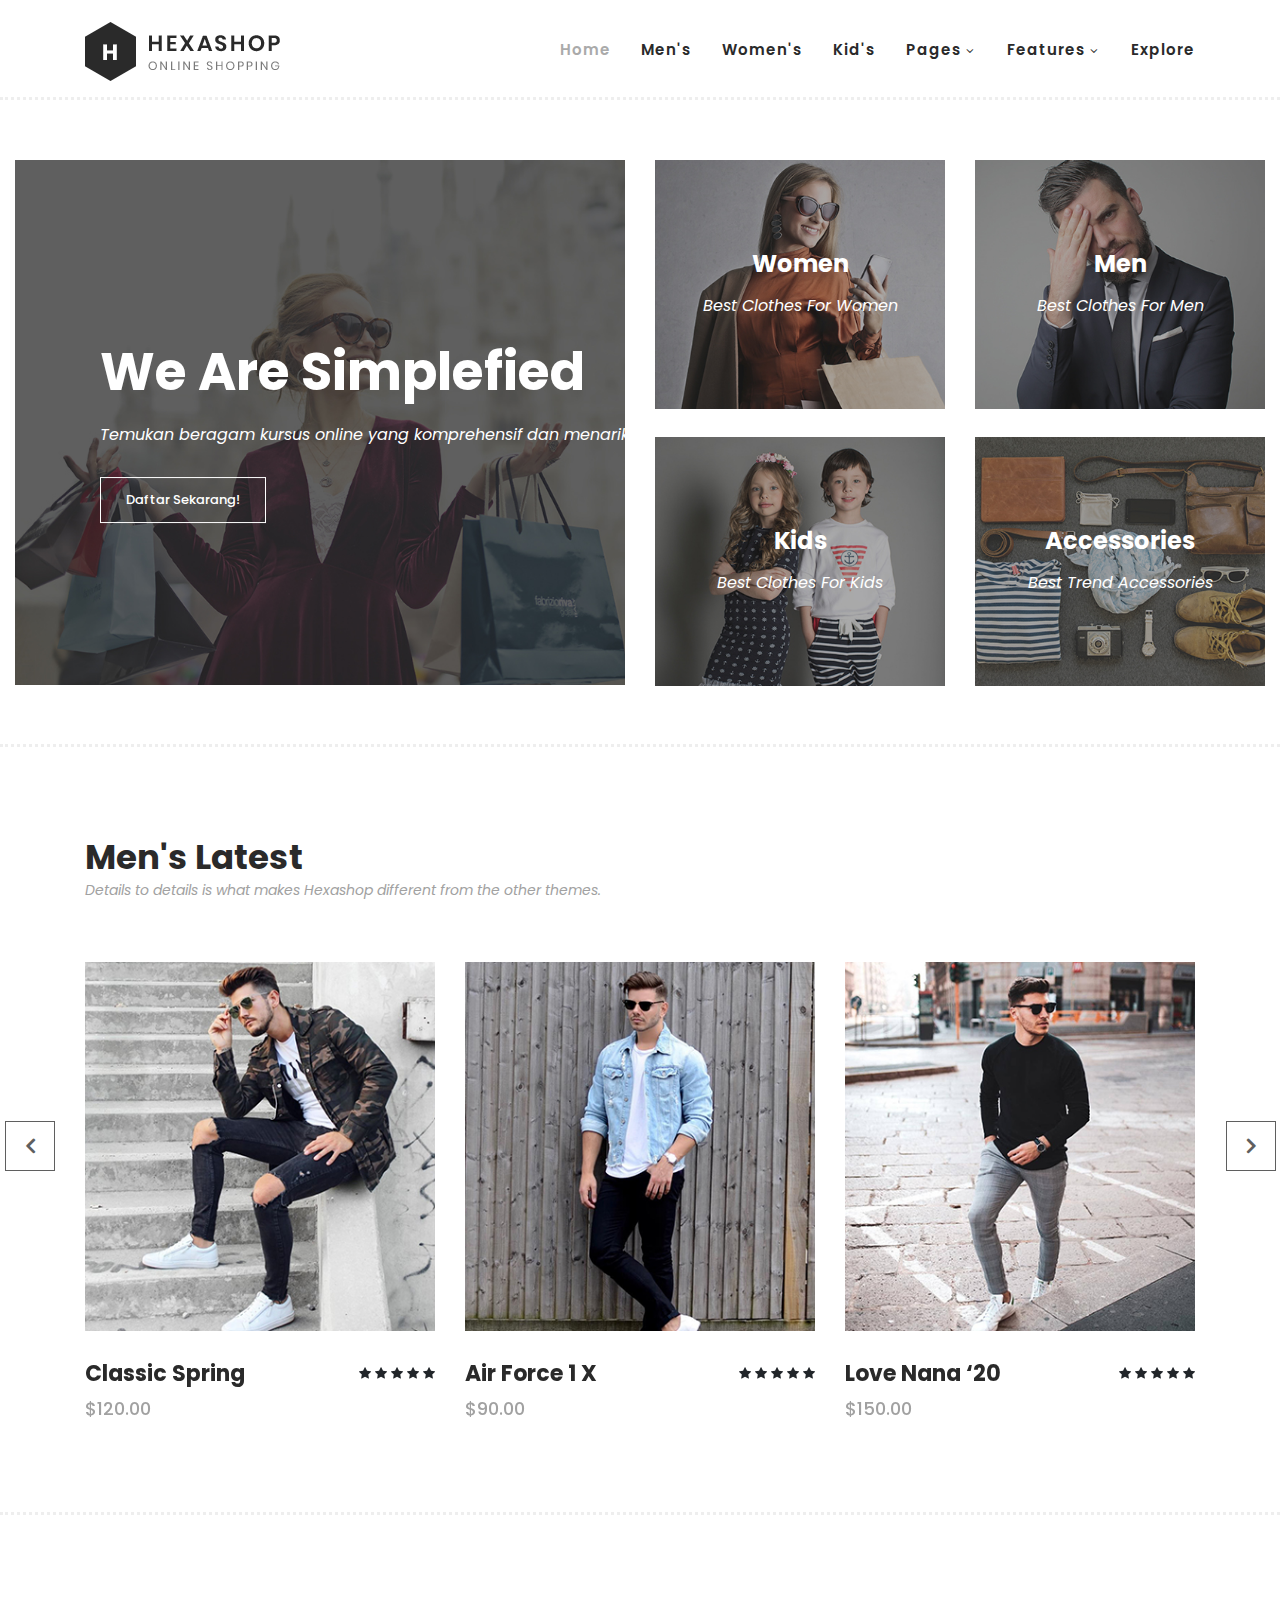
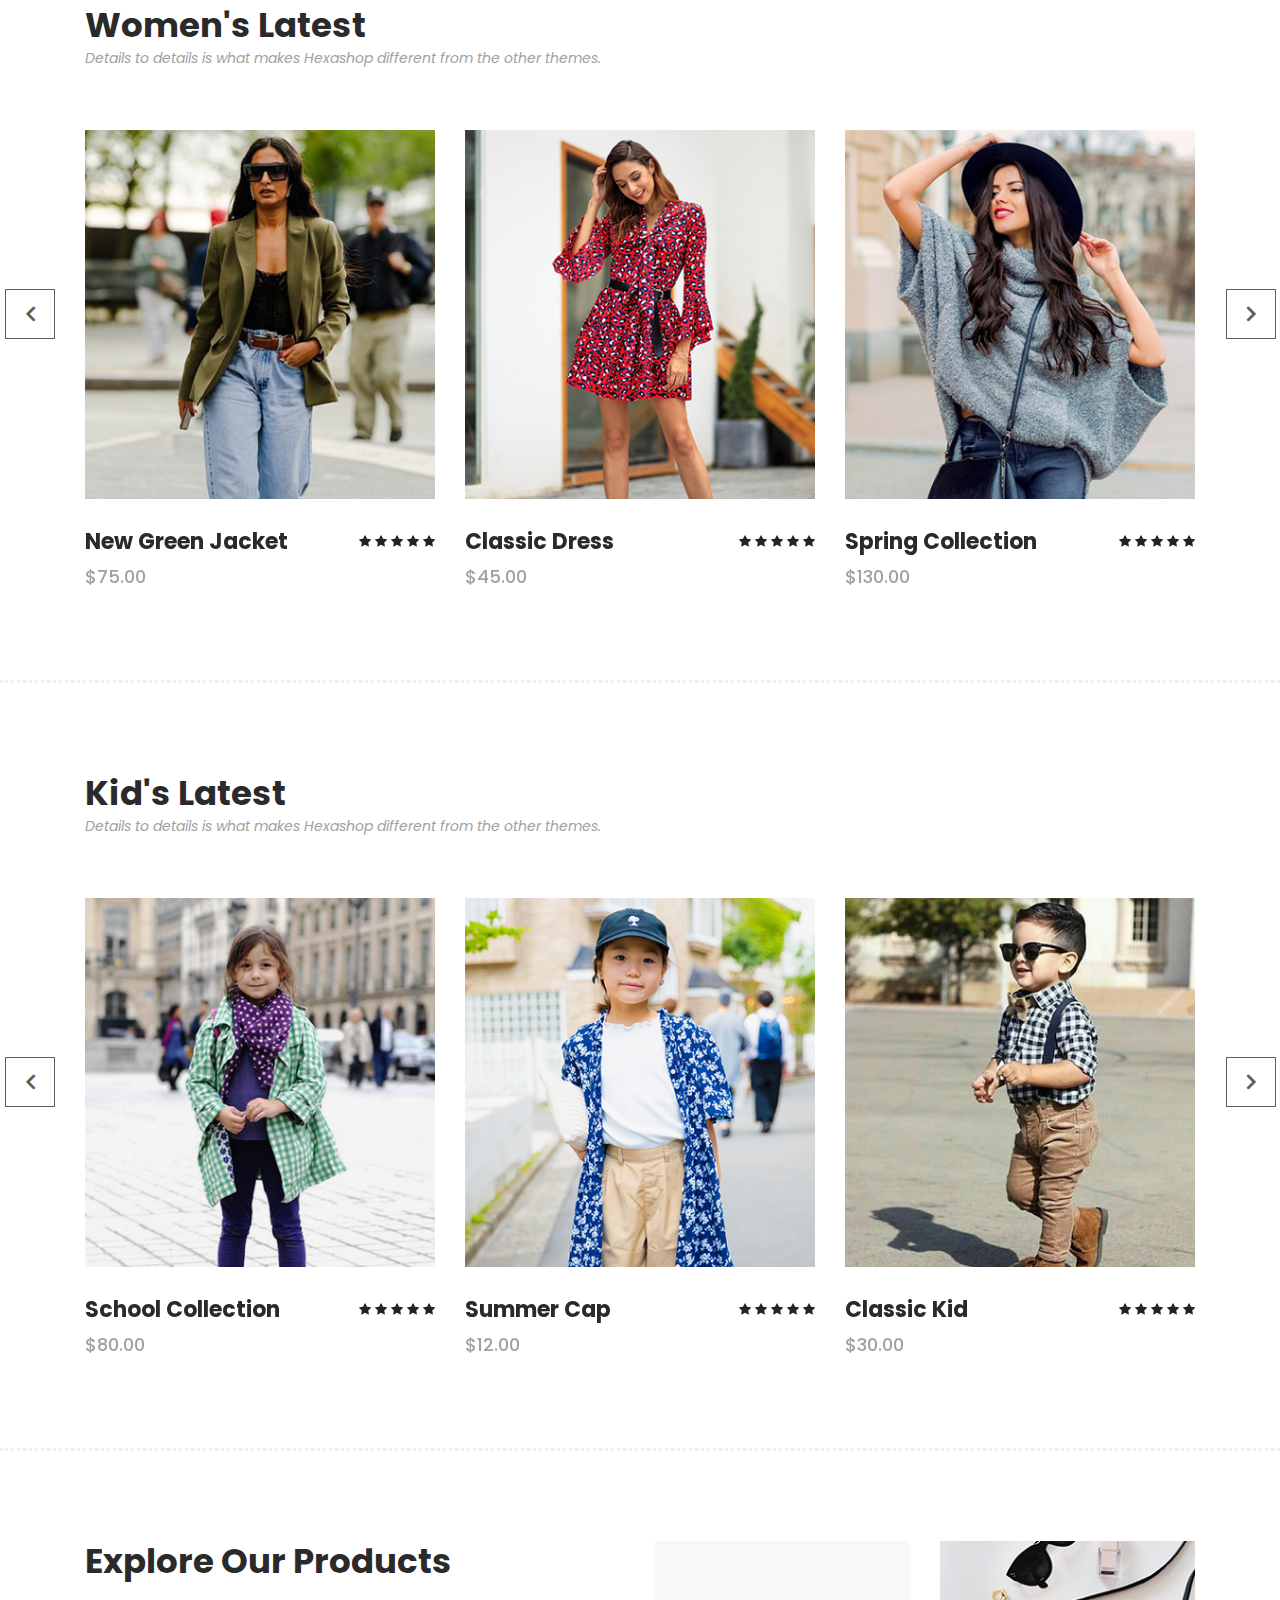
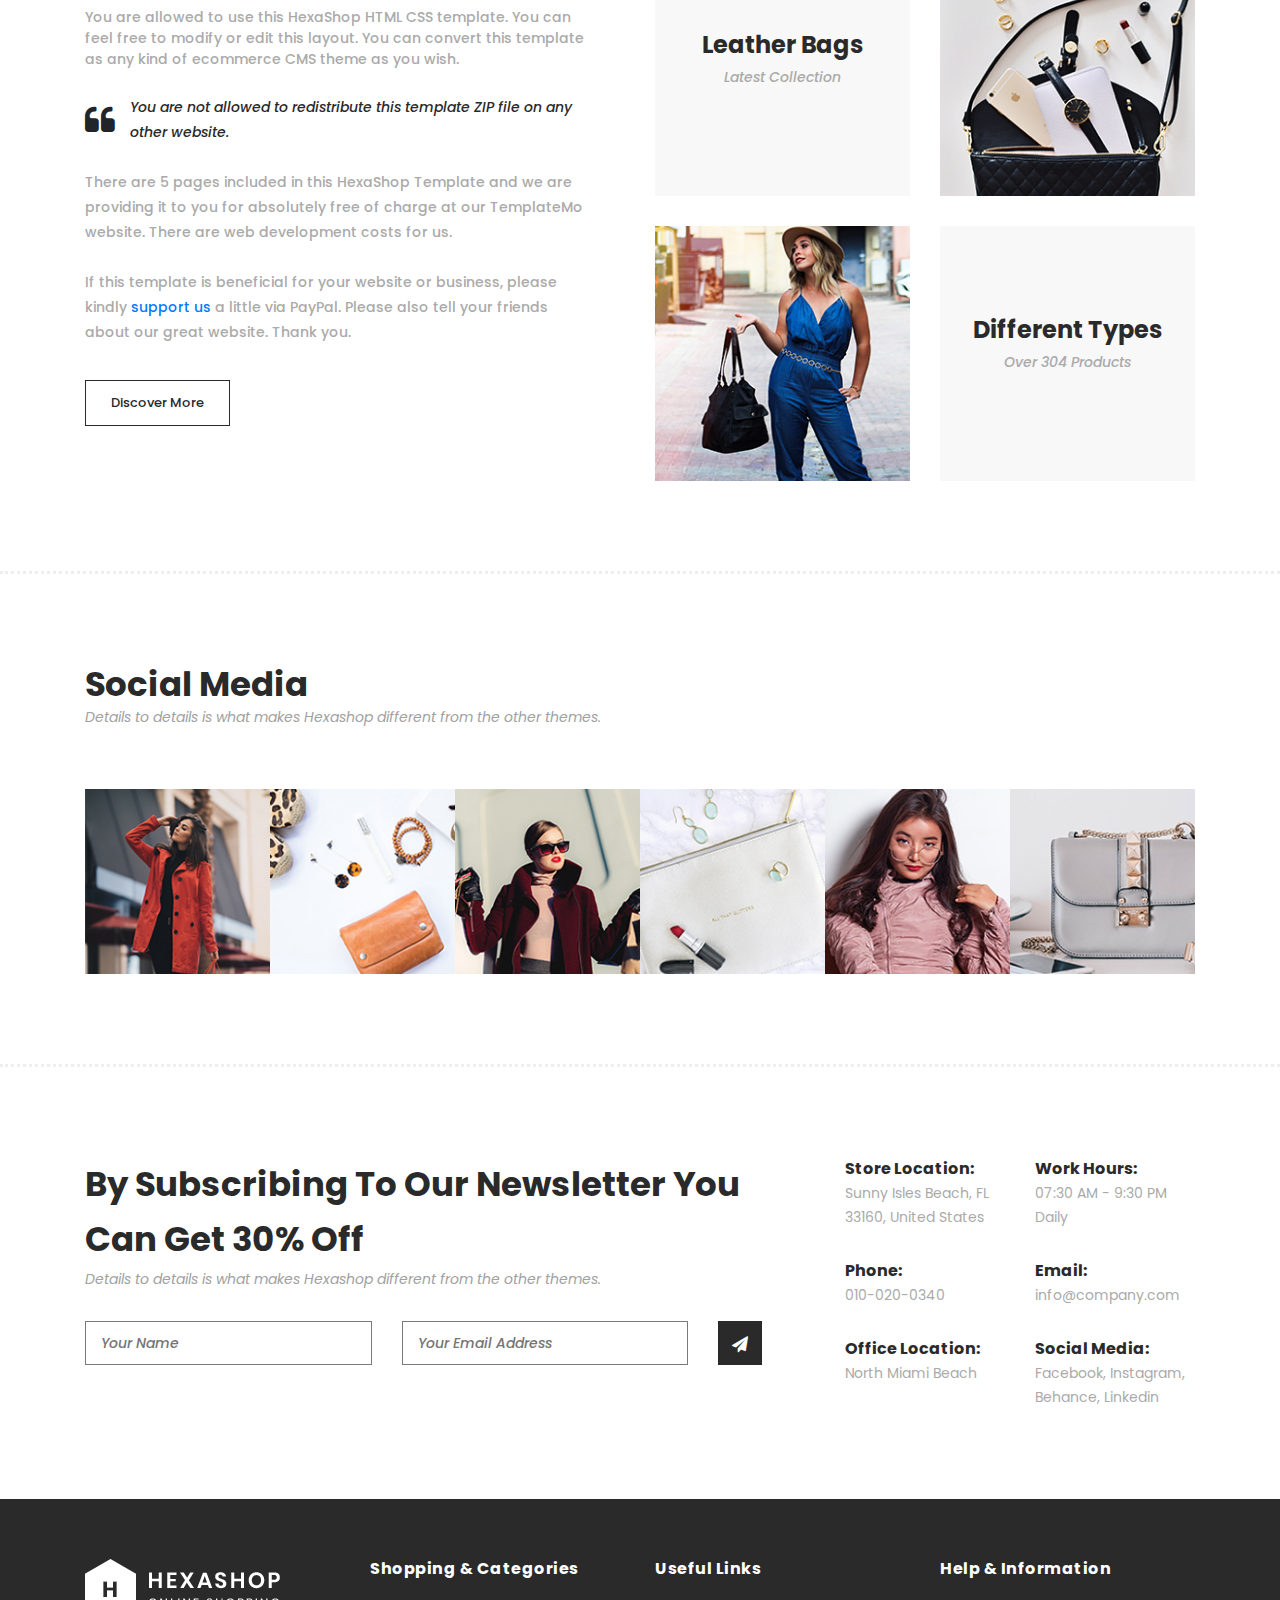
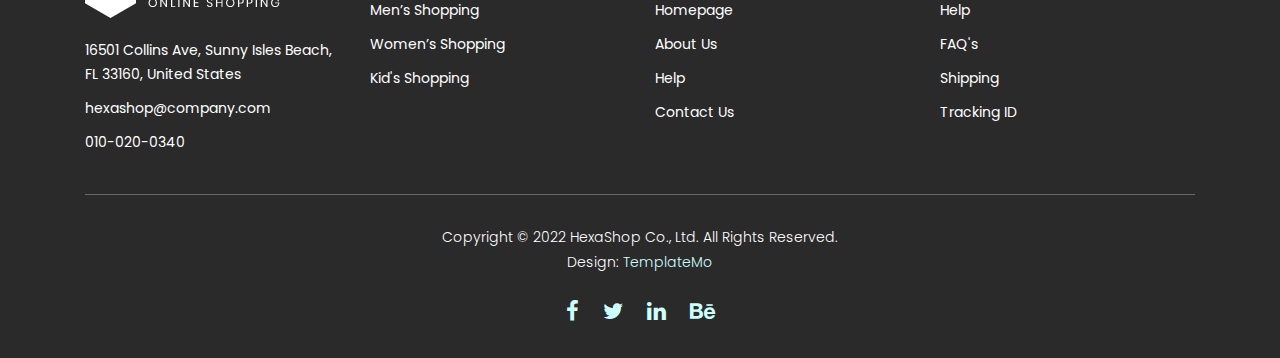
==== commit af62af52: "updafter nya" ====
--- a/templates/index.html
+++ b/templates/index.html
@@ -93,10 +93,10 @@
                     <div class="left-content">
                         <div class="thumb">
                             <div class="inner-content">
-                                <h4>We Are Hexashop</h4>
-                                <span>Awesome, clean &amp; creative HTML5 Template</span>
+                                <h4>We Are Simplefied</h4>
+                                <span>Temukan beragam kursus online yang komprehensif dan menarik</span>
                                 <div class="main-border-button">
-                                    <a href="#">Purchase Now!</a>
+                                    <a href="#">Daftar Sekarang!</a>
                                 </div>
                             </div>
                             <img src="assets/images/left-banner-image.jpg" alt="">
